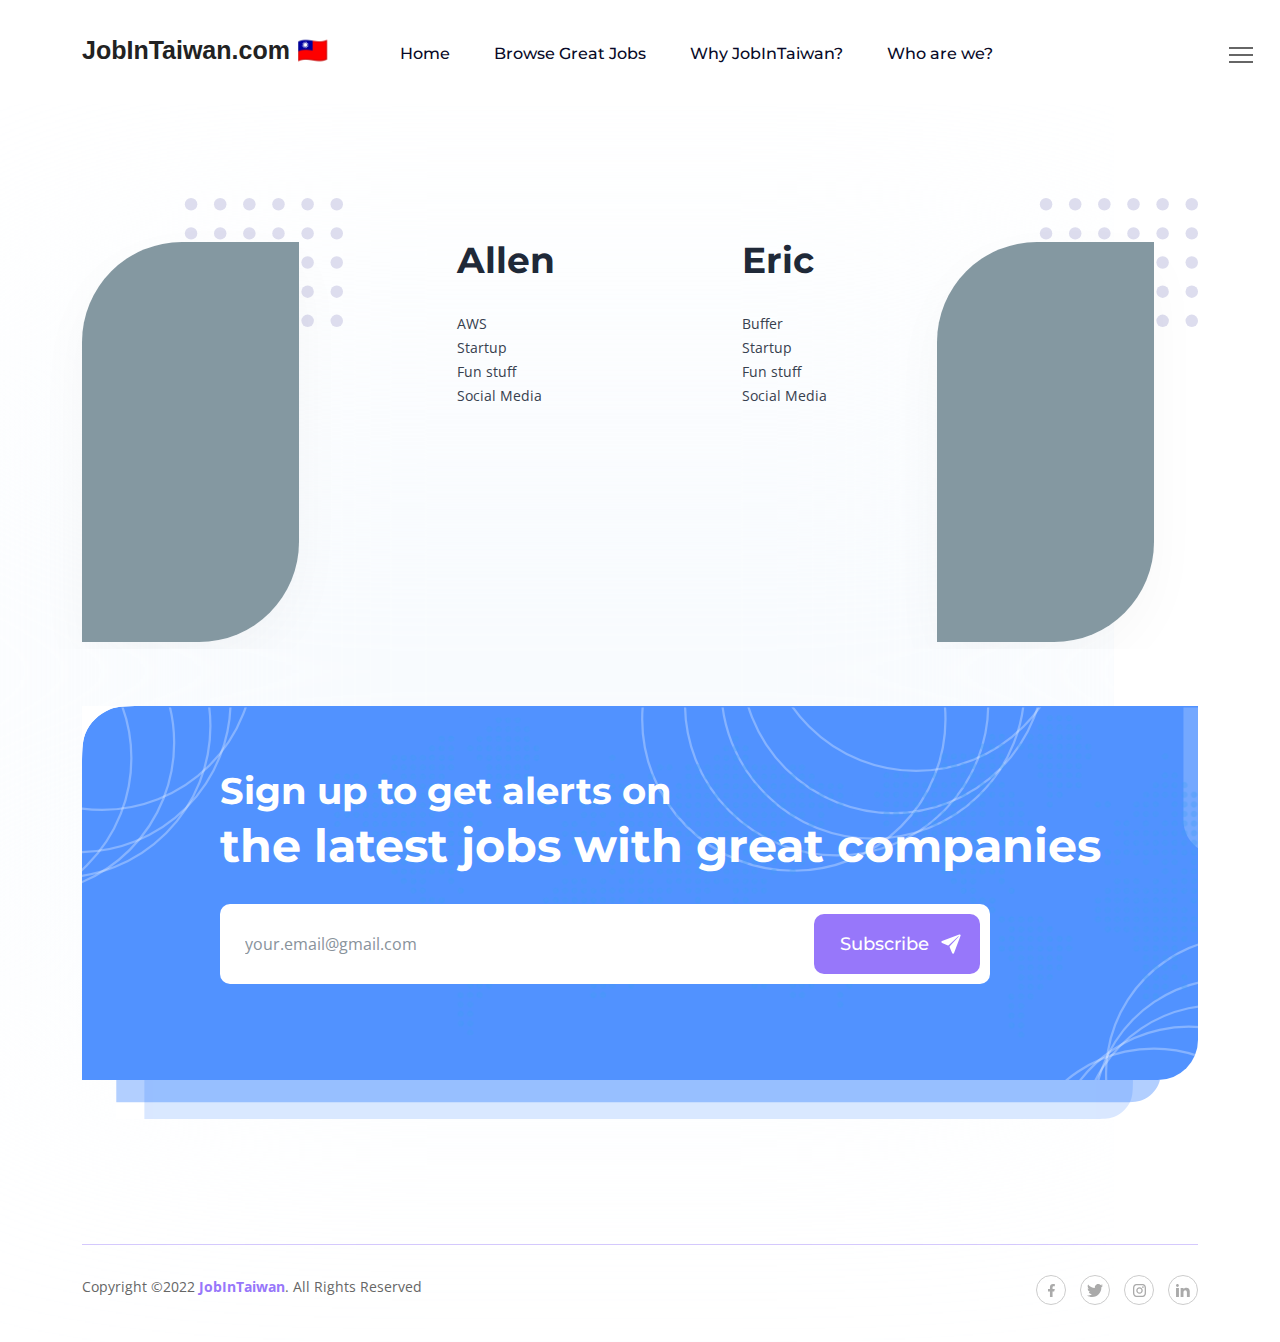
==== about.html @ 1a822334 "first draft" ====
<!DOCTYPE html>
<html class="no-js" lang="en">
<head>
    <meta charset="utf-8" />
    <title>JobInTaiwan - Find Great Jobs in Taiwan</title>
    <meta http-equiv="x-ua-compatible" content="ie=edge" />
    <meta name="description" content="" />
    <meta name="viewport" content="width=device-width, initial-scale=1" />
    <meta property="og:title" content="" />
    <meta property="og:type" content="" />
    <meta property="og:url" content="" />
    <meta property="og:image" content="" />
    <!-- Favicon -->
    <link rel="shortcut icon" type="image/x-icon" href="assets/imgs/theme/favicon.svg" />
    <!-- Template CSS -->
    <link rel="stylesheet" href="assets/css/plugins/animate.min.css" />
    <link rel="stylesheet" href="assets/css/main.css?v=1.0" />
</head>

<body>
    <!-- Preloader Start -->
    <div id="preloader-active">
        <div class="preloader d-flex align-items-center justify-content-center">
            <div class="preloader-inner position-relative">
                <div class="text-center">
                    <img src="assets/imgs/theme/loading.gif" alt="jobhub" />
                </div>
            </div>
        </div>
    </div>
    <header class="header sticky-bar">
        <div class="container">
            <div class="main-header">
                <div class="header-left">
                    <div class="header-logo">
                        <a class="logo-text" href="index.html">JobInTaiwan.com 🇹🇼</a>
                    </div>
                    <div class="header-nav">
                        <nav class="nav-main-menu d-none d-xl-block">
                            <ul class="main-menu">
                                <li class="">
                                    <a class="active" href="index.html">Home</a>
                                </li>
                                <li class="">
                                    <a href="index.html#good-jobs">Browse Great Jobs</a>
                                </li>
                                <li class="">
                                    <a href="why.html">Why JobInTaiwan?</a>
                                </li>
                                <li class="">
                                    <a href="about.html">Who are we?</a>
                                </li>
                            </ul>
                        </nav>
                        <div class="burger-icon burger-icon-white">
                            <span class="burger-icon-top"></span>
                            <span class="burger-icon-mid"></span>
                            <span class="burger-icon-bottom"></span>
                        </div>
                    </div>
                </div>
                <div class="header-right">
                    <div class="block-signin">
                        <a href="#" class="btn btn-default btn-shadow ml-40 hover-up">Post a Job</a>
                    </div>
                </div>
            </div>
        </div>
    </header>
    <div class="mobile-header-active mobile-header-wrapper-style perfect-scrollbar">
        <div class="mobile-header-wrapper-inner">
            <div class="mobile-header-top">
                <div class="user-account">
                    <img src="assets/imgs/avatar/ava_1.png" alt="jobhub" />
                    <div class="content">
                    </div>
                </div>
            </div>
            <div class="mobile-header-content-area">
                <div class="perfect-scroll">
                    <div class="mobile-menu-wrap mobile-header-border">
                        <!-- mobile menu start -->
                        <nav>
                            <ul class="mobile-menu font-heading">
                                <li class="has-children">
                                    <a class="active" href="index.html">Home</a>
                                </li>
                                <li class="">
                                    <a href="index.html#good-jobs">Browse Jobs</a>
                                </li>
                                <li class="">
                                    <a href="about.html">Who are we?</a>
                                </li>
                                <li class="">
                                    <a href="why.html">Why JobInTaiwan?</a>
                                </li>
                            </ul>
                        </nav>
                        <!-- mobile menu end -->
                    </div>
                </div>
            </div>
        </div>
    </div>
    <!--End header-->


    <!-- Content -->
    <main class="main">
        
        <!-- Everything goes here -->

        <section class="section-box mt-90">
            <div class="container">
                <div class="row">
                    <div class="col-lg-3">
                        <div class="box-image-findjob box-image-about ml-0">
                            <figure><img alt="jobhub" src="assets/imgs/page/about/banner-price.png"></figure>
                        </div>
                    </div>
                    <div class="col-lg-3">
                        <div class="box-info-job box-info-about pl-90">
                            <h5 class="heading-36 mb-30 mt-10">Allen</h5>
                            <p class="text-md">
                                <ul>
                                    <li>AWS</li>
                                    <li>Startup</li>
                                    <li>Fun stuff</li>
                                    <li>Social Media</li>
                                </ul>
                            </p>

                        </div>
                    </div>


                    <div class="col-lg-3">
                        <div class="box-info-job box-info-about pl-90">
                            <h5 class="heading-36 mb-30 mt-10">Eric</h5>
                            <p class="text-md">
                                <ul>
                                    <li>Buffer</li>
                                    <li>Startup</li>
                                    <li>Fun stuff</li>
                                    <li>Social Media</li>
                                </ul>
                            </p>

                        </div>
                    </div>

                    <div class="col-lg-3">
                        <div class="box-image-findjob box-image-about ml-0">
                            <figure><img alt="jobhub" src="assets/imgs/page/about/banner-price.png"></figure>
                        </div>
                    </div>




                </div>
            </div>
        </section>

        
        <!-- End Everything goes here -->

        <section class="section-box mt-50 mb-60">
            <div class="container">
                <div class="box-newsletter">
                    <h5 class="text-md-newsletter">Sign up to get alerts on</h5>
                    <h6 class="text-lg-newsletter">the latest jobs with great companies</h6>
                    <div class="box-form-newsletter mt-30">
                        <form class="form-newsletter">
                            <input type="text" class="input-newsletter" value="" placeholder="your.email@gmail.com" />
                            <button class="btn btn-default font-heading icon-send-letter">Subscribe</button>
                        </form>
                    </div>
                </div>
                <div class="box-newsletter-bottom">
                    <div class="newsletter-bottom"></div>
                </div>
            </div>
        </section>

    </main>
    <!-- End Content -->
    <!-- Footer -->
    <footer class="footer mt-50">
        <div class="container">
            <div class="footer-bottom mt-50">
                <div class="row">
                    <div class="col-md-6">
                        Copyright ©2022 <a href="#"><strong>JobInTaiwan</strong></a>. All Rights Reserved
                    </div>
                    <div class="col-md-6 text-md-end text-start">
                        <div class="footer-social">
                            <a href="#" class="icon-socials icon-facebook"></a>
                            <a href="#" class="icon-socials icon-twitter"></a>
                            <a href="#" class="icon-socials icon-instagram"></a>
                            <a href="#" class="icon-socials icon-linkedin"></a>
                        </div>
                    </div>
                </div>
            </div>
        </div>
    </footer>
    <!-- End Footer -->
    <!-- Vendor JS-->
    <script src="assets/js/vendor/modernizr-3.6.0.min.js"></script>
    <script src="assets/js/vendor/jquery-3.6.0.min.js"></script>
    <script src="assets/js/vendor/jquery-migrate-3.3.0.min.js"></script>
    <script src="assets/js/vendor/bootstrap.bundle.min.js"></script>
    <script src="assets/js/plugins/waypoints.js"></script>
    <script src="assets/js/plugins/wow.js"></script>
    <script src="assets/js/plugins/magnific-popup.js"></script>
    <script src="assets/js/plugins/perfect-scrollbar.min.js"></script>
    <script src="assets/js/plugins/select2.min.js"></script>
    <script src="assets/js/plugins/isotope.js"></script>
    <script src="assets/js/plugins/scrollup.js"></script>
    <script src="assets/js/plugins/swiper-bundle.min.js"></script>
    <!-- Template  JS -->
    <script src="assets/js/main.js?v=1.0"></script>
</body>

</html>
---- assets/css/main.css ----
/***
==============================
TABLE CONTENT
 Import Google Fonts
 Include Third Party CSS Library
 GENERAL
 HEADER
 Offcanvas Sidebar
 Search form
 Main header
 Mega menu
 Header layouts
 Page layouts
 Pagination
 Breadcrumb
 CATEGORY PAGES
 SINGLE POST
 Author box
 comment
 Post share social
 WP STYPE
 Custom amine
***/
@import url("https://fonts.googleapis.com/css2?family=Montserrat:wght@400;500;600;700&family=Open+Sans:wght@400;600;700&display=swap");
/*import vendors*/
@import url(vendors/normalize.css);
@import url(vendors/bootstrap.min.css);
@import url(vendors/uicons-regular-rounded.css);
/*import plugins*/
@import url(plugins/swiper-bundle.min.css);
@import url(plugins/magnific-popup.css);
@import url(plugins/select2.min.css);
@import url(plugins/perfect-scrollbar.css);
/*RESET*/
html,
body,
div,
span,
applet,
object,
iframe,
h1,
h2,
h3,
h4,
h5,
h6,
p,
blockquote,
pre,
a,
abbr,
acronym,
address,
big,
cite,
code,
del,
dfn,
em,
img,
ins,
kbd,
q,
s,
samp,
small,
strike,
strong,
sub,
sup,
tt,
var,
b,
u,
i,
center,
dl,
dt,
dd,
ol,
ul,
li,
fieldset,
form,
label,
legend,
table,
caption,
tbody,
tfoot,
thead,
tr,
th,
td,
article,
aside,
canvas,
details,
embed,
figure,
figcaption,
footer,
header,
hgroup,
menu,
nav,
output,
ruby,
section,
summary,
time,
mark,
audio,
video {
  margin: 0;
  padding: 0;
  border: 0;
  font-size: 100%;
  font: inherit;
  vertical-align: baseline;
}

main {
  display: block;
  clear: both;
}

main.main {
  padding-top: 108px;
}

thead {
  font-weight: 600;
}

article,
aside,
details,
figcaption,
figure,
footer,
header,
hgroup,
menu,
nav,
section {
  display: block;
}

body {
  line-height: 1;
}

ol,
ul {
  list-style: none;
}

blockquote,
q {
  quotes: none;
}

blockquote:before,
blockquote:after,
q:before,
q:after {
  content: "";
  content: none;
}

table {
  border-collapse: collapse;
  border-spacing: 0;
}

img {
  max-width: 100%;
}

input,
select,
button,
textarea {
  font-family: "Open Sans", sans-serif;
  font-size: 14px;
}

*:focus,
select:focus,
.custom-select:focus,
button:focus,
textarea:focus,
textarea.form-control:focus,
input.form-control:focus,
input[type="text"]:focus,
input[type="password"]:focus,
input[type="email"]:focus,
input[type="number"]:focus,
[type="text"].form-control:focus,
[type="password"].form-control:focus,
[type="email"].form-control:focus,
[type="tel"].form-control:focus,
[contenteditable].form-control:focus {
  outline: none !important;
  -webkit-box-shadow: none !important;
          box-shadow: none !important;
}

input:focus::-moz-placeholder {
  opacity: 0;
  -webkit-transition: 0.4s;
  transition: 0.4s;
}

a {
  color: #9777fa;
}

a:hover {
  color: #7856dd;
}

li.hr span {
  width: 100%;
  height: 1px;
  background-color: #e4e4e4;
  margin: 20px 0;
  display: block;
}

/*--- Common Classes---------------------*/
::-moz-selection {
  background: #9777fa;
  /* WebKit/Blink Browsers */
  color: #fff;
}
::selection {
  background: #9777fa;
  /* WebKit/Blink Browsers */
  color: #fff;
}

::-moz-selection {
  background: #9777fa;
  /* Gecko Browsers */
  color: #fff;
}

::-webkit-input-placeholder {
  color: #88929b;
  opacity: 1;
}

:-ms-input-placeholder {
  color: #88929b;
  opacity: 1;
}

::-ms-input-placeholder {
  color: #88929b;
  opacity: 1;
}

::placeholder {
  color: #88929b;
  opacity: 1;
}

:-ms-input-placeholder,
::-webkit-input-placeholder {
  color: #88929b;
  opacity: 1;
}

.fix {
  overflow: hidden;
}

.hidden {
  display: none;
}

.clear {
  clear: both;
}

.section {
  float: left;
  width: 100%;
}

.f-right {
  float: right;
}

.capitalize {
  text-transform: capitalize;
}

.uppercase {
  text-transform: uppercase;
}

.bg-img {
  background-position: center center;
  background-size: cover;
}

.position-relative {
  position: relative;
}

.height-100vh {
  height: 100vh !important;
}

*:focus,
select:focus,
.custom-select:focus,
button:focus,
textarea:focus,
textarea.form-control:focus,
input.form-control:focus,
input[type="text"]:focus,
input[type="password"]:focus,
input[type="email"]:focus,
input[type="number"]:focus,
[type="text"].form-control:focus,
[type="password"].form-control:focus,
[type="email"].form-control:focus,
[type="tel"].form-control:focus,
[contenteditable].form-control:focus {
  outline: none !important;
  -webkit-box-shadow: none;
          box-shadow: none;
}

.border-radius {
  border-radius: 4px;
}

.border-radius-5 {
  border-radius: 5px;
}

.border-radius-10 {
  border-radius: 10px;
}

.border-radius-15 {
  border-radius: 15px;
}

.border-radius-20 {
  border-radius: 20px;
}

.hover-up {
  -webkit-transition: all 0.25s cubic-bezier(0.02, 0.01, 0.47, 1);
  transition: all 0.25s cubic-bezier(0.02, 0.01, 0.47, 1);
}

.hover-up:hover {
  -webkit-transform: translateY(-3px);
          transform: translateY(-3px);
  -webkit-transition: all 0.25s cubic-bezier(0.02, 0.01, 0.47, 1);
  transition: all 0.25s cubic-bezier(0.02, 0.01, 0.47, 1);
}

body {
  background: url(../imgs/theme/background-blur.svg) no-repeat 0px 14%;
  background-size: contain;
}

.none-shadow {
  -webkit-box-shadow: none !important;
          box-shadow: none !important;
}

.form-control {
  border: 1px solid rgba(6, 18, 36, 0.1);
  border-radius: 10px;
  background-color: #ffffff;
  padding: 11px 15px 13px 15px;
  width: 100%;
  color: #88929b;
}

.form-control::-webkit-input-placeholder {
  color: #88929b;
}

.form-control:-ms-input-placeholder {
  color: #88929b;
}

.form-control::-ms-input-placeholder {
  color: #88929b;
}

.form-control::placeholder {
  color: #88929b;
}

.form-group {
  position: relative;
}

.form-group i {
  position: absolute;
  top: 50%;
  -webkit-transform: translateY(-50%);
          transform: translateY(-50%);
  left: 15px;
  font-size: 18px;
  color: #88929b;
}

.form-icons {
  padding-left: 41px;
}

.text-white {
  color: #ffffff;
}

@media (min-width: 1400px) {
  .container {
    max-width: 1344px;
  }
}

strong {
  font-weight: bold;
}

.color-muted {
  color: #88929b !important;
}

.divider {
  border-top: 1px solid rgba(6, 18, 36, 0.1);
  margin: 20px 0px;
}

a {
  text-decoration: none;
}

*:hover {
  -webkit-transition-duration: 0.2s;
          transition-duration: 0.2s;
}

.section-box {
  display: inline-block;
  width: 100%;
  overflow: hidden;
}

.text-shadow {
  text-shadow: 0px 4px 4px rgba(0, 0, 0, 0.25);
}

.img-responsive {
  max-width: 100%;
}

.select2-container--default .select2-selection--single .select2-selection__rendered {
  color: #88929b;
  line-height: 28px;
  font-family: "Open Sans", sans-serif;
  font-size: 14px;
}

.select2-search.select2-search--dropdown {
  padding: 0;
  margin-bottom: 10px;
}

.select2-container--default .select2-search--dropdown .select2-search__field {
  border: thin solid #ececec;
  border-radius: 8px;
  height: 40px;
  padding-left: 15px;
}

.select2-dropdown {
  border-color: #ffffff;
  -webkit-box-shadow: 0px 9px 26px 0px rgba(31, 31, 51, 0.06);
          box-shadow: 0px 9px 26px 0px rgba(31, 31, 51, 0.06);
}

.select2-container--open .select2-dropdown--below {
  border: thin solid #ececec;
  padding: 15px;
  margin-top: 10px;
  border-radius: 10px;
}

.select-style .select2-selection--single .select2-selection__rendered {
  color: #88929b;
}

.select-style .select2 {
  border: 1px solid rgba(6, 18, 36, 0.1);
  border-radius: 10px;
  padding: 10px 20px 10px 20px;
  display: inline-block;
  width: 100% !important;
}

.select-style .select2 .select2-selection__arrow {
  background: url(../imgs/theme/icons/arrow-down.svg) no-repeat right 10px center;
  top: 11px;
  width: 26px;
  opacity: 0.5;
}

.select-style .select2 .select2-selection__arrow b {
  display: none !important;
}

.select-style-icon .select2 {
  padding-left: 33px;
}

.dropdown {
  position: relative;
}

.dropdown .dropdown-menu.show {
  border: thin solid #ececec;
  -webkit-box-shadow: 0px 9px 26px 0px rgba(31, 31, 51, 0.06);
          box-shadow: 0px 9px 26px 0px rgba(31, 31, 51, 0.06);
  background-color: #ffffff;
  border-radius: 10px;
  padding: 0;
}

.dropdown .dropdown-menu.show .dropdown-item {
  padding: 10px 20px;
  color: #636477;
  font-size: 14px;
}

.dropdown .dropdown-menu.show .dropdown-item.active {
  color: #fff;
  text-decoration: none;
  background-color: #9777fa;
}

.dropdown .dropdown-menu.show .dropdown-item:active {
  color: #fff;
  text-decoration: none;
  background-color: #9777fa;
}

.dropdown.dropdown-sort .dropdown-menu.show {
  border-radius: 10px;
  margin-top: 20px;
}

a,
button,
img,
input,
span,
h4 {
  -webkit-transition: all .3s ease 0s;
  transition: all .3s ease 0s;
}

@-webkit-keyframes slideleft {
  10% {
    opacity: 0;
    -webkit-transform: scale(0);
            transform: scale(0);
    right: 0;
  }
  50% {
    opacity: 1;
    -webkit-transform: scale(1);
            transform: scale(1);
  }
  90% {
    opacity: 0;
    -webkit-transform: scale(0);
            transform: scale(0);
    right: 100%;
  }
}

@keyframes slideleft {
  10% {
    opacity: 0;
    -webkit-transform: scale(0);
            transform: scale(0);
    right: 0;
  }
  50% {
    opacity: 1;
    -webkit-transform: scale(1);
            transform: scale(1);
  }
  90% {
    opacity: 0;
    -webkit-transform: scale(0);
            transform: scale(0);
    right: 100%;
  }
}

[data-loader='spinner'] {
  width: 35px;
  height: 35px;
  display: inline-block;
  -webkit-animation: spinner 1.2s infinite ease-in-out;
  animation: spinner 1.2s infinite ease-in-out;
  background: url(../imgs/favicon.svg);
  -webkit-box-shadow: 0 0 10px #fff;
          box-shadow: 0 0 10px #fff;
}

@-webkit-keyframes spinner {
  0% {
    -webkit-transform: perspective(120px) rotateX(0) rotateY(0);
    transform: perspective(120px) rotateX(0) rotateY(0);
  }
  50% {
    -webkit-transform: perspective(120px) rotateX(-180deg) rotateY(0);
    transform: perspective(120px) rotateX(-180deg) rotateY(0);
  }
  100% {
    -webkit-transform: perspective(120px) rotateX(-180deg) rotateY(-180deg);
    transform: perspective(120px) rotateX(-180deg) rotateY(-180deg);
  }
}

@keyframes spinner {
  0% {
    -webkit-transform: perspective(120px) rotateX(0) rotateY(0);
    transform: perspective(120px) rotateX(0) rotateY(0);
  }
  50% {
    -webkit-transform: perspective(120px) rotateX(-180deg) rotateY(0);
    transform: perspective(120px) rotateX(-180deg) rotateY(0);
  }
  100% {
    -webkit-transform: perspective(120px) rotateX(-180deg) rotateY(-180deg);
    transform: perspective(120px) rotateX(-180deg) rotateY(-180deg);
  }
}

@-webkit-keyframes shadow-pulse {
  0% {
    -webkit-box-shadow: 0 0 0 0px rgba(151, 119, 250, 0.8);
            box-shadow: 0 0 0 0px rgba(151, 119, 250, 0.8);
  }
  100% {
    -webkit-box-shadow: 0 0 0 5px rgba(0, 0, 0, 0);
            box-shadow: 0 0 0 5px rgba(0, 0, 0, 0);
  }
}

@keyframes shadow-pulse {
  0% {
    -webkit-box-shadow: 0 0 0 0px rgba(151, 119, 250, 0.8);
            box-shadow: 0 0 0 0px rgba(151, 119, 250, 0.8);
  }
  100% {
    -webkit-box-shadow: 0 0 0 5px rgba(0, 0, 0, 0);
            box-shadow: 0 0 0 5px rgba(0, 0, 0, 0);
  }
}

@-webkit-keyframes shadow-pulse-big {
  0% {
    -webkit-box-shadow: 0 0 0 0px rgba(239, 63, 72, 0.1);
            box-shadow: 0 0 0 0px rgba(239, 63, 72, 0.1);
  }
  100% {
    -webkit-box-shadow: 0 0 0 20px rgba(0, 0, 0, 0);
            box-shadow: 0 0 0 20px rgba(0, 0, 0, 0);
  }
}

@keyframes shadow-pulse-big {
  0% {
    -webkit-box-shadow: 0 0 0 0px rgba(239, 63, 72, 0.1);
            box-shadow: 0 0 0 0px rgba(239, 63, 72, 0.1);
  }
  100% {
    -webkit-box-shadow: 0 0 0 20px rgba(0, 0, 0, 0);
            box-shadow: 0 0 0 20px rgba(0, 0, 0, 0);
  }
}

@-webkit-keyframes jump {
  0% {
    -webkit-transform: translate3d(0, 20%, 0);
            transform: translate3d(0, 20%, 0);
  }
  100% {
    -webkit-transform: translate3d(0, 0, 0);
            transform: translate3d(0, 0, 0);
  }
}

@keyframes jump {
  0% {
    -webkit-transform: translate3d(0, 20%, 0);
            transform: translate3d(0, 20%, 0);
  }
  100% {
    -webkit-transform: translate3d(0, 0, 0);
            transform: translate3d(0, 0, 0);
  }
}

.jump {
  -webkit-transform-origin: 0;
          transform-origin: 0;
  -webkit-animation: jump .5s linear alternate infinite;
          animation: jump .5s linear alternate infinite;
}

/*TYPOGRAPHY*/
body {
  color: #37404e;
  font-family: "Open Sans", sans-serif;
  font-size: 14px;
  line-height: 24px;
  font-style: normal;
  font-weight: 400;
}

h1,
h2,
h3,
h4,
h5,
h6,
.font-heading,
.display-1,
.display-2,
.heading-lg,
.heading-sm-1 {
  font-family: "Montserrat", sans-serif;
  color: #1f2938;
  font-weight: 700;
  line-height: 1.2;
}

h1 {
  font-size: 69px;
  line-height: 1.2;
}

h2 {
  font-size: 55px;
  line-height: 67px;
}

h3 {
  font-size: 44px;
  line-height: 54px;
}

h4 {
  font-size: 28px;
  line-height: 34px;
}

h5 {
  font-size: 22px;
  line-height: 28px;
  font-weight: 500;
}

h6 {
  font-size: 16px;
  line-height: 22px;
  font-weight: 500;
}

.heading-lg {
  font-size: 52px;
  line-height: 63px;
  font-weight: bold;
}

.heading-md {
  font-size: 20px;
  line-height: 24px;
  color: #111112;
  font-weight: 500;
  font-family: "Montserrat", sans-serif;
}

.heading-sm {
  font-size: 14px;
  line-height: 20px;
  font-weight: 500;
}

.text-sm {
  font-size: 12px;
  line-height: 16px;
  font-family: "Open Sans", sans-serif;
}

.text-md {
  font-size: 16px;
  line-height: 20px;
  font-family: "Open Sans", sans-serif;
}

.small-heading {
  font-size: 16px;
  line-height: 20px;
  font-weight: bold;
  font-family: "Montserrat", sans-serif;
}

.medium-heading {
  font-size: 18px;
  color: #1f2938;
  line-height: 22px;
  font-weight: 600;
  font-family: "Montserrat", sans-serif;
}

.display-block {
  display: block;
}

.font-bold {
  font-weight: bold;
}

.font-semibold {
  font-weight: 600;
}

.text-brand {
  color: #9777fa;
}

.font-3xs {
  font-size: 10px;
}

.font-xxs {
  font-size: 12px;
}

.font-xs {
  font-size: 13px;
}

.font-sm {
  font-size: 14px;
}

.font-md {
  font-size: 16px;
}

.font-md-2 {
  font-size: 15px;
}

.font-lg {
  font-size: 18px;
}

.font-xl {
  font-size: 20px;
}

.font-2xl {
  font-size: 22px;
}

.font-3xl {
  font-size: 58px;
}

.text-grey-6 {
  color: #d2d2d2 !important;
}

.text-muted {
  color: #88929b !important;
}

.btn {
  font-family: "Open Sans", sans-serif;
  border-radius: 10px;
  padding: 14px 25px;
  font-size: 18px;
  line-height: 1;
  -webkit-transition: 0.2s;
  transition: 0.2s;
}

.btn.btn-default {
  color: #ffffff;
  background-color: #9777fa;
}

.btn.btn-default:hover {
  background-color: #6d4bd3;
  -webkit-transform: translateY(-2px);
          transform: translateY(-2px);
  -webkit-transition: 0.2s;
  transition: 0.2s;
}

.btn-grey-small {
  background-color: rgba(151, 119, 250, 0.12);
  font-size: 14px;
  padding: 7px 10px;
  border-radius: 6px;
  color: #37404e;
}

.disc-btn:before {
  content: "";
  height: 5px;
  width: 5px;
  background-color: #9777fa;
  border-radius: 50%;
  display: inline-block;
  margin: 0px 5px 2px 0px;
}

.btn-light-blue {
  background-color: #c5e3ff;
  border-radius: 6px;
  padding: 7px 12px;
  color: #37404e;
  font-size: 14px;
}

.btn-pink {
  background-color: #ffcfc5;
  border-radius: 6px;
  padding: 7px 15px;
  color: #37404e;
  font-size: 14px;
}

.btn-border {
  border: 1px solid rgba(6, 18, 36, 0.1);
  padding: 15px 23px 15px 23px;
  border-radius: 10px;
  background: #ffffff;
  color: #111112;
  font-size: 16px;
  -webkit-transition-duration: 0.2s;
          transition-duration: 0.2s;
}

.btn-border:hover {
  color: #ffffff;
  background-color: #9777fa;
  -webkit-transition-duration: 0.2s;
          transition-duration: 0.2s;
  -webkit-transform: translateY(-3px);
          transform: translateY(-3px);
}

.btn-dots {
  border: 0px;
  background-image: url(../imgs/theme/icons/dots.svg);
  background-position: center right;
  background-repeat: no-repeat;
}

.btn-sm {
  padding: 12px 20px;
  vertical-align: middle;
}

.btn-sm img {
  float: left;
  margin: 0px 10px 0px 0px;
}

.btn-brand-hover {
  padding: 14px 25px 14px 25px;
}

.btn-brand-hover:hover {
  background-color: #9777fa;
  color: #ffffff;
}

.box-button-shadow {
  position: relative;
  display: inline-block;
}

.box-button-shadow::before {
  background: #9777fa;
  -webkit-filter: blur(20px);
          filter: blur(20px);
  border-radius: 10px;
  content: "";
  position: absolute;
  width: 144px;
  height: 39px;
  z-index: 1;
  left: 0px;
  right: 0px;
  top: 10px;
  margin: auto;
}

.box-button-shadow a {
  position: relative;
  z-index: 12;
}

.btn-link {
  font-family: "Open Sans", sans-serif;
  font-style: normal;
  font-weight: normal;
  font-size: 18px;
  line-height: 18px;
  color: #1f2938;
  text-decoration: none;
}

.btn-link:hover {
  color: #9777fa;
}

.icon-chevron-right {
  background-image: url(../imgs/theme/icons/chevron-right.svg);
  background-repeat: no-repeat;
  background-position: right 19px center;
  padding-right: 42px;
}

.icon-chevron-right:hover {
  background-image: url(../imgs/theme/icons/chevron-right-light.svg);
  color: #fff !important;
}

.btn-md {
  padding: 11px 25px;
}

.btn-white-sm {
  background-color: #ffffff;
  padding: 8px 37px 9px 17px;
  border-color: #ffffff;
  font-size: 12px;
  background-position: right 13px center;
}

.btn-small {
  border-radius: 6px;
  padding: 7px 15px;
  color: #37404e;
  font-size: 14px;
}

.btn-tags-sm {
  padding: 10px 18px;
  background: rgba(81, 146, 255, 0.12);
  border-radius: 50px;
  font-size: 14px;
  line-height: 12px;
  -webkit-transition-duration: 0.2s;
          transition-duration: 0.2s;
  color: #727272;
}

.btn-tags-sm:hover {
  -webkit-transform: translateY(-2px);
          transform: translateY(-2px);
  -webkit-transition-duration: 0.2s;
          transition-duration: 0.2s;
}

/*button switch*/
.switch {
  position: relative;
  display: inline-block;
  width: 65px;
  height: 30px;
  vertical-align: middle;
}

.switch input {
  opacity: 0;
  width: 0;
  height: 0;
}

.slider {
  position: absolute;
  cursor: pointer;
  top: 0;
  left: 0;
  right: 0;
  bottom: 0;
  background-color: rgba(186, 186, 186, 0.3);
  -webkit-transition: 0.4s;
  transition: 0.4s;
}

.slider:before {
  position: absolute;
  content: "";
  height: 21px;
  width: 21px;
  left: 5px;
  bottom: 5px;
  background-color: #9777fa;
  -webkit-transition: 0.4s;
  transition: 0.4s;
}

input:checked + .slider {
  background-color: rgba(81, 146, 255, 0.3);
}

input:focus + .slider {
  -webkit-box-shadow: 0 0 1px #9777fa;
          box-shadow: 0 0 1px #9777fa;
}

input:checked + .slider:before {
  -webkit-transform: translateX(34px);
  transform: translateX(34px);
}

/* Rounded sliders */
.slider.round {
  border-radius: 34px;
}

.slider.round:before {
  border-radius: 50%;
}

/*End button Switch On Off*/
span.btn {
  cursor: unset;
}

.cb-container {
  display: block;
  position: relative;
  padding-left: 35px;
  margin-bottom: 12px;
  cursor: pointer;
  line-height: 21px;
  -webkit-user-select: none;
  -moz-user-select: none;
  -ms-user-select: none;
  user-select: none;
}

.cb-container input {
  position: absolute;
  opacity: 0;
  cursor: pointer;
  height: 0;
  width: 0;
}

.checkmark {
  position: absolute;
  top: 0;
  left: 0;
  height: 23px;
  width: 23px;
  background-color: #ffffff;
  border: 2px solid #d1d1d1;
  border-radius: 4px;
}

.cb-container input:checked ~ .checkmark {
  border: 2px solid #9777fa;
}

.checkmark:after {
  content: "";
  position: absolute;
  display: none;
}

.cb-container input:checked ~ .checkmark:after {
  display: block;
}

.cb-container .checkmark:after {
  left: -1px;
  top: -1px;
  width: 21px;
  height: 21px;
  background: #9777fa url(../imgs/theme/icons/tick.svg) no-repeat center;
}

/*COMPONENTS -> FORM*/
input:-moz-placeholder,
textarea:-moz-placeholder {
  opacity: 1;
}

input::-webkit-input-placeholder,
textarea::-webkit-input-placeholder {
  opacity: 1;
}

input::-moz-placeholder,
textarea::-moz-placeholder {
  opacity: 1;
}

input:-ms-input-placeholder,
textarea:-ms-input-placeholder {
  opacity: 1;
}

input {
  border: 1px solid #ececec;
  border-radius: 10px;
  height: 50px;
  -webkit-box-shadow: none;
          box-shadow: none;
  padding-left: 20px;
  font-size: 16px;
  width: 100%;
}

input:focus {
  background: transparent;
  border: 1px solid rgba(151, 119, 250, 0.5);
}

select {
  width: 100%;
  background: transparent;
  border: 0px solid #ececec;
  -webkit-box-shadow: none;
  box-shadow: none;
  font-size: 16px;
  color: #37404e;
}

option {
  background: #fff;
  border: 0px solid #626262;
  padding-left: 10px;
  font-size: 16px;
}

textarea {
  border: 1px solid #ececec;
  border-radius: 10px;
  height: 50px;
  -webkit-box-shadow: none;
          box-shadow: none;
  padding: 10px 10px 10px 20px;
  font-size: 16px;
  width: 100%;
  min-height: 250px;
}

textarea:focus {
  background: transparent;
  border: 1px solid rgba(151, 119, 250, 0.5);
}

/*contact form*/
.contact-from-area .contact-form-style button {
  font-size: 18px;
  font-weight: 500;
  padding: 20px 40px;
  color: #ffffff;
  border: none;
  background-color: #9777fa;
  border-radius: 10px;
  font-family: "Montserrat", sans-serif;
}

.contact-from-area .contact-form-style button:hover {
  background-color: #7856dd !important;
}

.form-group {
  margin-bottom: 1rem;
}

.form-group input {
  background: #fff;
  border: 1px solid #ececec;
  height: 64px;
  -webkit-box-shadow: none;
  box-shadow: none;
  padding-left: 20px;
  font-size: 16px;
  width: 100%;
}

.form-group input:focus {
  background: transparent;
  border-color: rgba(151, 119, 250, 0.5);
}

.form-group input.form-icons {
  padding-left: 42px;
}

label {
  margin-bottom: 5px;
}

.box-swiper {
  position: relative;
}

.box-swiper .swiper-container {
  position: relative;
}

.box-swiper .swiper-container .item-logo {
  border: 1px solid rgba(6, 18, 36, 0.1);
  padding: 39px 0px 36px 0px;
  display: inline-block;
  width: 100%;
  text-align: center;
  border-radius: 12px;
  -webkit-box-shadow: 0px 20px 60px -6px rgba(0, 0, 0, 0.04);
          box-shadow: 0px 20px 60px -6px rgba(0, 0, 0, 0.04);
}

.box-swiper .swiper-container .item-logo img {
  max-width: 100%;
}

.box-swiper .swiper-container .item-logo:hover {
  border: 1px solid rgba(151, 119, 250, 0.5);
  -webkit-box-shadow: 20px 20px 54px rgba(0, 0, 0, 0.05);
          box-shadow: 20px 20px 54px rgba(0, 0, 0, 0.05);
}

.box-swiper .swiper-button-next:after,
.box-swiper .swiper-button-prev:after {
  content: "";
}

.box-swiper .swiper-button-next {
  background: url(../imgs/slider/swiper/next.svg) no-repeat 0px 0px;
}

.box-swiper .swiper-button-next:hover {
  background: url(../imgs/slider/swiper/next-active.svg) no-repeat 0px 0px;
}

.box-swiper .swiper-button-prev {
  background: url(../imgs/slider/swiper/prev.svg) no-repeat 0px 0px;
}

.box-swiper .swiper-button-prev:hover {
  background: url(../imgs/slider/swiper/prev-active.svg) no-repeat 0px 0px;
}

.box-swiper .swiper-button-next,
.box-swiper .swiper-button-prev {
  width: 40px;
  margin-top: -55px;
}

.box-swiper .swiper-button-next {
  left: auto;
  right: -65px;
}

.box-swiper .swiper-button-prev {
  left: -65px;
}

.box-swiper .swiper-button-next.swiper-button-disabled,
.box-swiper .swiper-button-prev.swiper-button-disabled {
  opacity: 1;
}

.swiper-pagination {
  text-align: center;
  width: 100%;
}

.swiper-pagination-bullet {
  margin: 10px;
}

/*Style of the location of the div that wraps the custom pager*/
.swiper-pagination-custom {
  bottom: -5px;
}

.swiper-pagination-customs {
  background: url(../imgs/slider/swiper/dot.svg) no-repeat 0px 0px;
  display: inline-block;
  background-repeat: no-repeat;
  background-size: contain;
  width: 10px;
  height: 10px;
  margin-left: 4px;
  margin-right: 4px;
}

/*Customize the style representation when pager is activated*/
.swiper-pagination-customs-active,
.swiper-pagination-customs:hover {
  background: url(../imgs/slider/swiper/dot-active.svg) no-repeat 0px 0px;
  width: 12px;
  height: 12px;
  margin-bottom: -1px;
  margin-left: 3px;
  margin-right: 3px;
}

/* This line can be removed it was just for display on CodePen: */
.slider-labels {
  margin-top: 10px;
}

/* Functional styling;
 * These styles are required for noUiSlider to function.
 * You don't need to change these rules to apply your design.
 */
.noUi-target, .noUi-target * {
  -webkit-touch-callout: none;
  -webkit-user-select: none;
  -ms-touch-action: none;
  touch-action: none;
  -ms-user-select: none;
  -moz-user-select: none;
  user-select: none;
  -webkit-box-sizing: border-box;
          box-sizing: border-box;
}

.noUi-target {
  position: relative;
  direction: ltr;
}

.noUi-base {
  width: 100%;
  height: 100%;
  position: relative;
  z-index: 1;
  /* Fix 401 */
}

.noUi-origin {
  position: absolute;
  right: 0;
  top: 0;
  left: 0;
  bottom: 0;
}

.noUi-handle {
  position: relative;
  z-index: 1;
}

.noUi-stacking .noUi-handle {
  /* This class is applied to the lower origin when
   its values is > 50%. */
  z-index: 10;
}

.noUi-state-tap .noUi-origin {
  -webkit-transition: left 0.3s,top .3s;
  transition: left 0.3s,top .3s;
}

.noUi-state-drag * {
  cursor: inherit !important;
}

/* Painting and performance;
 * Browsers can paint handles in their own layer.
 */
.noUi-base, .noUi-handle {
  -webkit-transform: translate3d(0, 0, 0);
  transform: translate3d(0, 0, 0);
}

/* Slider size and handle placement;
 */
.noUi-horizontal {
  height: 4px;
}

.noUi-horizontal .noUi-handle {
  width: 18px;
  height: 18px;
  border-radius: 50%;
  left: -7px;
  top: -7px;
  background-color: #345DBB;
}

/* Styling;
 */
.noUi-background {
  background: #D6D7D9;
}

.noUi-connect {
  background: #345DBB;
  -webkit-transition: background 450ms;
  transition: background 450ms;
}

.noUi-origin {
  border-radius: 2px;
}

.noUi-target {
  border-radius: 2px;
}

/* Handles and cursors;
 */
.noUi-draggable {
  cursor: w-resize;
}

.noUi-vertical .noUi-draggable {
  cursor: n-resize;
}

.noUi-handle {
  cursor: default;
  -webkit-box-sizing: content-box !important;
  box-sizing: content-box !important;
}

.noUi-handle:active {
  border: 8px solid #345DBB;
  border: 8px solid rgba(53, 93, 187, 0.38);
  background-clip: padding-box;
  left: -14px;
  top: -14px;
}

/* Disabled state;
 */
[disabled].noUi-connect, [disabled] .noUi-connect {
  background: #B8B8B8;
}

[disabled].noUi-origin, [disabled] .noUi-handle {
  cursor: not-allowed;
}

.ui-slider-handle {
  display: none;
}

.ui-widget.ui-widget-content {
  border: 0px solid #EBEBEB;
}

.noUi-target {
  border-radius: 12px;
}

.noUi-horizontal {
  height: 6px;
}

.noUi-background {
  background: #EBEBEB;
}

.noUi-origin {
  border-radius: 12px;
}

.noUi-connect {
  background: #9777fa;
  -webkit-transition: background 450ms;
  transition: background 450ms;
  height: 6px;
  margin-top: 0px;
}

.noUi-horizontal .noUi-handle {
  background-color: #ffffff;
  border: 1px solid #d1d1d1;
  -webkit-box-shadow: 0px 2px 4px 0px rgba(0, 0, 0, 0.15);
          box-shadow: 0px 2px 4px 0px rgba(0, 0, 0, 0.15);
  left: -8px;
  top: -8px;
}

.noUi-handle:active {
  border-width: 0px;
  left: -8px;
  top: -8px;
}

.card-grid {
  border: 0.88px solid rgba(6, 18, 36, 0.1);
  background: #ffffff;
  border-radius: 12px;
  padding: 45px;
  margin-bottom: 30px;
}

.card-grid:hover {
  -webkit-box-shadow: 0px 9px 26px 0px rgba(31, 31, 51, 0.06);
          box-shadow: 0px 9px 26px 0px rgba(31, 31, 51, 0.06);
  border-color: rgba(151, 119, 250, 0.5);
  -webkit-transition-duration: 0.2s;
          transition-duration: 0.2s;
}

.card-grid .card-heading {
  min-height: 56px;
}

.card-grid .card-img {
  height: 85px;
}

.card-grid .card-img img {
  max-height: 85px;
}

.card-grid .text-stroke-40 {
  color: rgba(0, 0, 0, 0.4);
}

.card-grid a {
  color: #1f2938;
}

.card-grid a:hover {
  color: #9777fa;
}

.card-shadow {
  -webkit-box-shadow: 0px 9px 26px 0px rgba(31, 31, 51, 0.06);
          box-shadow: 0px 9px 26px 0px rgba(31, 31, 51, 0.06);
}

.card-grid-2 {
  border-radius: 10px;
  border: 0.88px solid rgba(6, 18, 36, 0.1);
  overflow: hidden;
  margin-bottom: 30px;
  position: relative;
  background: #ffffff;
}

.card-grid-2 i {
  font-size: 20px;
  color: #88929b;
  margin-left: 5px;
}

.card-grid-2 i.fi-rr-marker {
  margin-left: 0;
}

.card-grid-2 .card-grid-2-link {
  position: absolute;
  top: 20px;
  right: 20px;
}

.card-grid-2:hover {
  -webkit-box-shadow: 0px 9px 26px 0px rgba(31, 31, 51, 0.06);
          box-shadow: 0px 9px 26px 0px rgba(31, 31, 51, 0.06);
  border-color: rgba(151, 119, 250, 0.5);
}

.card-grid-2 a {
  text-decoration: none;
  color: #1f2938;
}

.card-grid-2 a:hover {
  color: #9777fa;
}

.card-grid-2 .card-grid-2-image-rd {
  padding: 30px 20px 0px 20px;
  display: inline-block;
  width: 100%;
}

.card-grid-2 .card-grid-2-image-rd figure {
  position: relative;
  display: inline-block;
}

.card-grid-2 .card-grid-2-image-rd figure img {
  border-radius: 50%;
  height: 110px;
  width: 110px;
}

.card-grid-2 .card-grid-2-image-rd.online figure::before {
  height: 18px;
  width: 18px;
  border-radius: 50%;
  content: "";
  position: absolute;
  bottom: 13px;
  right: 9px;
  background: #00c070;
}

.card-grid-2 .card-grid-2-image {
  position: relative;
}

.card-grid-2 .card-grid-2-image figure {
  display: block;
}

.card-grid-2 .card-grid-2-image figure img {
  width: 100%;
}

.card-grid-2 .card-grid-2-image .btn-urgent {
  position: absolute;
  top: 20px;
  left: 21px;
  background-color: #ffcfc5;
  border-radius: 6px;
  padding: 5px 15px;
  color: #37404e;
  font-size: 14px;
  z-index: 1;
}

.card-grid-2 .card-block-info {
  display: inline-block;
  width: 100%;
  padding: 30px 30px 20px 30px;
}

.card-grid-2 .card-block-info .card-2-img-text {
  display: inline-block;
  vertical-align: middle;
  position: relative;
  padding: 4px 0px 4px 40px;
  font-size: 14px;
  max-width: 90%;
  min-height: 44px;
}

.card-grid-2 .card-block-info .card-2-img-text .card-grid-2-img-small {
  background: #e4e4e4;
  border-radius: 50%;
  padding: 5px;
  height: 32px;
  width: 32px;
  float: left;
  margin-right: 8px;
  position: absolute;
  top: 0px;
  left: 0px;
  text-align: center;
  line-height: 30px;
}

.card-grid-2 .card-block-info .card-2-img-text span {
  display: inline-block;
  color: #37404e;
  font-size: 14px;
}

.card-grid-2 .card-block-info .card-2-img-text img {
  max-width: 100%;
}

.card-grid-2 .card-block-info .card-time {
  font-size: 14px;
  display: inline-block;
  padding: 0px 15px 0px 25px;
  background: url(../imgs/theme/icons/time.svg) no-repeat 0px 3px;
}

.card-grid-2 .card-block-info .card-location {
  font-size: 14px;
  display: inline-block;
  padding: 0px 0px 0px 25px;
  background: url(../imgs/theme/icons/marker.svg) no-repeat 0px 3px;
}

.card-grid-2 .card-block-info .card-text-price {
  color: #5192ff;
  font-family: "Montserrat", sans-serif;
  font-weight: bold;
  font-size: 22px;
}

.card-grid-2 .card-block-info .card-text-price span {
  font-size: 14px;
  color: #878d96;
  font-weight: 400;
}

.card-grid-2 .card-block-info .card-2-bottom {
  position: relative;
}

.card-grid-2 .card-block-info .card-2-bottom .btn-grey-small {
  margin-right: 5px;
}

.card-grid-2 .card-block-info .card-2-bottom.card-2-bottom-candidate .btn-brand-hover {
  padding: 15px 33px;
  border: thin solid rgba(151, 119, 250, 0.5);
  font-size: 14px;
}

.card-grid-2 .card-block-info .card-2-bottom.card-2-bottom-candidate .btn-brand-hover:hover {
  color: #ffffff;
}

.card-grid-2 .card-block-info .card-grid-2-img-medium {
  padding-left: 55px;
  font-size: 14px;
  font-weight: 600;
  font-family: "Montserrat", sans-serif;
  color: #151515;
  line-height: 17px;
}

.card-grid-2 .card-block-info .card-grid-2-img-medium .card-grid-2-img-small {
  background-color: #5aa6ff;
  height: 44px;
  width: 44px;
  border-radius: 8px;
}

.card-grid-2 .card-block-info .card-profile {
  text-align: center;
}

.card-grid-2 .card-block-info .card-profile strong {
  font-size: 18px;
  color: #1f2938;
  line-height: 18px;
  font-weight: bold;
  font-family: "Montserrat", sans-serif;
  display: block;
  padding-bottom: 5px;
}

.card-grid-2 .card-block-info .card-profile strong:hover {
  color: #9777fa;
}

.card-grid-2 .card-block-info .card-profile > span {
  color: #88929b;
}

.card-grid-2 .card-block-info .card-profile .rate-reviews-small span {
  display: inline-block;
  vertical-align: middle;
}

.card-grid-2 .card-block-info .card-profile .rate-reviews-small span img {
  height: 13px;
  display: -webkit-box;
  display: -ms-flexbox;
  display: flex;
}

.card-grid-2 .card-grid-2-socials {
  display: inline-block;
  height: 25px;
  width: 25px;
}

.card-grid-2 .card-grid-2-socials.icon-fb-sym {
  background: url(../imgs/theme/icons/fb-sym.svg) no-repeat center;
}

.card-grid-2 .card-grid-2-socials.icon-fb-sym:hover {
  background: url(../imgs/theme/icons/fb-sym-hover.svg) no-repeat center;
}

.card-grid-2 .card-grid-2-socials.icon-tw-sym {
  background: url(../imgs/theme/icons/tw-sym.svg) no-repeat center;
}

.card-grid-2 .card-grid-2-socials.icon-tw-sym:hover {
  background: url(../imgs/theme/icons/tw-sym-hover.svg) no-repeat center;
}

.card-grid-2 .card-grid-2-socials.icon-inst-sym {
  background: url(../imgs/theme/icons/inst-sym.svg) no-repeat center;
}

.card-grid-2 .card-grid-2-socials.icon-inst-sym:hover {
  background: url(../imgs/theme/icons/inst-sym-hover.svg) no-repeat center;
}

.card-grid-2 .card-grid-2-socials.icon-linkedin-sym {
  background: url(../imgs/theme/icons/linkedin-sym.svg) no-repeat center;
}

.card-grid-2 .card-grid-2-socials.icon-linkedin-sym:hover {
  background: url(../imgs/theme/icons/linkedin-sym-hover.svg) no-repeat center;
}

.card-grid-2-list {
  margin-bottom: 35px;
  padding-bottom: 5px;
}

.card-grid-2-list.card-grid-2 .card-grid-2-link {
  top: 25px;
}

.card-grid-2-list .card-grid-2-image-rd {
  float: left;
  width: 153px;
}

.card-grid-2-list .card-block-info {
  padding-left: 0px !important;
  padding-right: 10px !important;
}

.card-grid-2-list .card-block-info-list {
  display: block;
  padding-left: 150px !important;
}

.card-grid-2-list .card-block-info-list .card-profile {
  text-align: left;
  padding-top: 25px;
}

.card-grid-3 {
  border-radius: 10px;
  border: 1px solid rgba(6, 18, 36, 0.1);
  overflow: hidden;
  margin-bottom: 0px;
  background: #ffffff;
}

.card-grid-3:hover {
  -webkit-box-shadow: 0px 9px 26px 0px rgba(31, 31, 51, 0.06);
          box-shadow: 0px 9px 26px 0px rgba(31, 31, 51, 0.06);
  border-color: rgba(151, 119, 250, 0.5);
}

.card-grid-3 a {
  text-decoration: none;
}

.card-grid-3 .card-grid-3-image {
  position: relative;
  padding: 20px 30px 0px 30px;
}

.card-grid-3 .card-grid-3-image figure {
  display: block;
}

.card-grid-3 .card-grid-3-image figure img {
  width: 100%;
  border-radius: 15px;
}

.card-grid-3 h5 a {
  color: #1f2938;
}

.card-grid-3 h5 a:hover {
  color: #9777fa;
}

.card-grid-3 .card-block-info {
  display: inline-block;
  width: 100%;
  padding: 20px 30px 20px 30px;
}

.card-grid-3 .card-block-info .card-block-rating span {
  display: inline-block;
  margin: 0px 2px;
}

.card-grid-3 .card-block-info .card-2-img-text {
  display: inline-block;
  vertical-align: middle;
  position: relative;
  padding: 4px 0px 4px 40px;
  font-size: 14px;
}

.card-grid-3 .card-block-info .card-2-img-text .card-grid-2-img-small {
  background: #e4e4e4;
  border-radius: 50%;
  padding: 5px;
  height: 32px;
  width: 32px;
  float: left;
  margin-right: 8px;
  position: absolute;
  top: 0px;
  left: 0px;
  text-align: center;
  line-height: 30px;
}

.card-grid-3 .card-block-info .card-2-img-text span {
  display: inline-block;
  color: #37404e;
  font-size: 14px;
}

.card-grid-3 .card-block-info .card-2-img-text img {
  max-width: 100%;
}

.card-grid-3 .card-block-info .card-time {
  font-size: 14px;
  display: inline-block;
  padding: 0px 15px 0px 25px;
  background: url(../imgs/theme/icons/time.svg) no-repeat 0px 3px;
}

.card-grid-3 .card-block-info .card-location {
  font-size: 14px;
  display: inline-block;
  padding: 0px 0px 0px 25px;
  background: url(../imgs/theme/icons/marker.svg) no-repeat 0px 3px;
}

.card-grid-3 .card-block-info .card-text-price {
  color: #5192ff;
  font-family: "Montserrat", sans-serif;
  font-weight: bold;
  font-size: 22px;
}

.card-grid-3 .card-block-info .card-text-price span {
  font-size: 14px;
  color: #878d96;
  font-weight: 400;
}

.card-grid-3 .card-block-info .card-2-bottom {
  position: relative;
}

.card-grid-3 .card-block-info .card-profile strong {
  font-size: 18px;
  color: #1f2938;
  font-family: "Montserrat", sans-serif;
  font-weight: bold;
  display: block;
}

.card-grid-3 .card-block-info .card-profile span {
  font-size: 16px;
  color: #727272;
}

.card-grid-3 .card-grid-3-image-circle {
  padding-top: 35px;
}

.card-grid-3 .card-grid-3-image-circle figure img {
  width: 100px;
  height: 100px;
  border-radius: 50%;
}

.card-shadow-2 {
  -webkit-box-shadow: 0px 20px 60px -6px rgba(0, 0, 0, 0.04);
          box-shadow: 0px 20px 60px -6px rgba(0, 0, 0, 0.04);
}

.list-recent-jobs {
  margin-top: 40px;
}

.list-recent-jobs .card-job {
  border: 1px solid rgba(6, 18, 36, 0.1);
  padding: 26px 23px;
  border-radius: 10px;
  background-color: #ffffff;
  margin-bottom: 30px;
}

.list-recent-jobs .card-job:hover {
  -webkit-box-shadow: 0px 20px 60px -6px rgba(0, 0, 0, 0.04);
          box-shadow: 0px 20px 60px -6px rgba(0, 0, 0, 0.04);
  border: 1px solid rgba(151, 119, 250, 0.5);
}

.list-recent-jobs .card-job .card-job-description {
  color: #727272;
  display: inline-block;
  width: 100%;
}

.list-recent-jobs .card-job .card-job-top--image {
  float: left;
  width: 52px;
  height: 52px;
  border-radius: 50%;
}

.list-recent-jobs .card-job .card-job-top--info {
  display: block;
  padding-left: 67px;
}

.list-recent-jobs .card-job .card-job-top--info-heading {
  font-weight: bold;
  font-size: 18px;
  font-family: "Montserrat", sans-serif;
  padding-top: 3px;
  margin-bottom: 1px;
}

.list-recent-jobs .card-job .card-job-top--info-heading a {
  color: #1f2938;
}

.list-recent-jobs .card-job .card-job-top--info-heading:hover a {
  color: #9777fa;
}

.list-recent-jobs .card-job .card-job-top--info .card-job-top--company {
  font-weight: bold;
  color: #9777fa;
  font-size: 12px;
}

.list-recent-jobs .card-job .card-job-top--info .card-job-top--location,
.list-recent-jobs .card-job .card-job-top--info .card-job-top--type-job,
.list-recent-jobs .card-job .card-job-top--info .card-job-top--post-time {
  color: #88929b;
  font-size: 12px;
  display: inline-block;
  padding-right: 15px;
}

.list-recent-jobs .card-job .card-job-top--info .card-job-top--location i,
.list-recent-jobs .card-job .card-job-top--info .card-job-top--type-job i,
.list-recent-jobs .card-job .card-job-top--info .card-job-top--post-time i {
  float: left;
  margin: 2px 5px 0px 0px;
}

.list-recent-jobs .card-job .card-job-top--info .card-job-top--price {
  color: #5192ff;
  font-family: "Montserrat", sans-serif;
  font-weight: bold;
  font-size: 22px;
}

.list-recent-jobs .card-job .card-job-top--info .card-job-top--price span {
  font-size: 14px;
  color: #878d96;
  font-weight: 400;
}

.list-recent-jobs .card-job .card-job-bottom .btn-urgent {
  background-color: #ffcfc5;
  border-radius: 6px;
  padding: 5px 15px;
  color: #37404e;
  font-size: 14px;
}

.card-job-bottom a.btn {
  -webkit-transition-duration: 0.2s;
          transition-duration: 0.2s;
}

.card-job-bottom a.btn:hover {
  -webkit-transform: translateY(-3px);
          transform: translateY(-3px);
  -webkit-transition-duration: 0.2s;
          transition-duration: 0.2s;
}

.card-job-bottom a.color-muted:hover {
  color: #9777fa !important;
}

.card-grid-4 {
  background-color: #ffffff;
  padding: 40px 30px 35px 30px;
  border-radius: 10px;
  border: thin solid #ececec;
}

.card-grid-4 a {
  text-decoration: none;
}

.card-grid-4 .image-top-feature figure img {
  height: 65px;
}

.card-grid-4 .card-grid-4-info {
  display: inline-block;
  width: 100%;
  padding: 10px 0px 0px 0px;
}

.card-grid-4 .btn-readmore {
  color: #9777fa;
  font-size: 18px;
  font-family: "Montserrat", sans-serif;
  font-weight: 400;
  text-decoration: none;
}

.card-grid-4 .btn-readmore:hover {
  color: #7856dd;
}

.card-grid-4 .btn-readmore.icon-arrow {
  background: url(../imgs/theme/icons/arrow.svg) no-repeat right 0px top 7px;
  padding-right: 35px;
}

.card-none-bd {
  text-align: center;
  background: transparent;
}

.card-none-bd .card-info-bottom h3 {
  color: #9777fa;
  margin-bottom: 23px;
}

.card-none-bd .card-info-bottom strong {
  color: #1f2938;
  font-size: 22px;
  font-family: "Montserrat", sans-serif;
  font-weight: bold;
  display: block;
  margin-bottom: 15px;
}

.card-none-bd .block-image {
  position: relative;
  margin-bottom: 15px;
}

.card-grid-news {
  text-align: justify;
  display: inline-block;
  margin-bottom: 55px;
  width: 100%;
}

.card-grid-news a {
  text-decoration: none;
}

.card-grid-news .card-info-bottom {
  padding: 0px 10px 10px 10px;
}

.card-grid-news .card-info-bottom .text-gray-200 {
  line-height: 24px;
}

.card-grid-news .card-info-bottom a {
  text-decoration: none;
}

.card-grid-news .card-info-bottom h3 {
  color: #9777fa;
  margin-bottom: 23px;
}

.card-grid-news .card-info-bottom h3 span.count {
  display: inline-block;
}

.card-grid-news .card-info-bottom strong {
  color: #1f2938;
  font-size: 22px;
  font-family: "Montserrat", sans-serif;
  font-weight: bold;
  display: block;
  margin-bottom: 15px;
}

.card-grid-news .card-info-bottom ul {
  padding: 15px 0px 15px 25px;
}

.card-grid-news .card-info-bottom ul li {
  list-style: disc;
  color: #9777fa;
  float: left;
  width: 50%;
  padding: 5px 5px 5px 0px;
  font-size: 14px;
}

.card-grid-news .card-info-bottom ul li a {
  font-size: 14px;
  color: #88929b;
  text-decoration: none;
}

.card-grid-news .block-image-rd {
  position: relative;
  margin-bottom: 20px;
}

.card-grid-news .block-image-rd img {
  border-radius: 10px;
}

.card-two-collumn {
  border-radius: 10px;
  border: 1px solid rgba(6, 18, 36, 0.1);
  overflow: hidden;
  margin-bottom: 0px;
  background: #ffffff;
  padding: 30px 30px 0px 30px;
}

.card-two-collumn:hover {
  -webkit-box-shadow: 0px 9px 26px 0px rgba(31, 31, 51, 0.06);
          box-shadow: 0px 9px 26px 0px rgba(31, 31, 51, 0.06);
  border-color: rgba(151, 119, 250, 0.5);
}

.card-two-collumn .card-grid-3-image {
  position: relative;
  padding: 0px;
  float: left;
  width: 100px;
}

.card-two-collumn .card-grid-3-image figure {
  display: block;
  overflow: hidden;
  border-radius: 50%;
  border: 0px solid #fff;
  height: 95px;
  width: 95px;
  -webkit-box-shadow: 4px 1px 22px #eff3f8;
          box-shadow: 4px 1px 22px #eff3f8;
  background: rgba(239, 243, 248, 0.55);
}

.card-two-collumn .card-grid-3-image figure img {
  width: 110px;
  height: 110px;
  border-radius: 50%;
  -webkit-box-shadow: 4px 1px 22px #eff3f8;
          box-shadow: 4px 1px 22px #eff3f8;
  -webkit-clip-path: polygon(50% 0, 100% 50%, 50% 100%, 0 50%);
  clip-path: polygon(50% 0, 100% 50%, 50% 100%, 0 50%);
  margin: -7px 0px 0px -7px;
  max-width: none;
}

.card-two-collumn .card-block-info {
  display: block;
  width: 100%;
  padding: 20px 30px 20px 115px;
}

.card-two-collumn .card-block-info .text-md {
  line-height: 25px;
  color: #37404e;
}

.card-two-collumn .card-block-info.quote-left {
  position: relative;
  padding-top: 40px;
}

.card-two-collumn .card-block-info.quote-left::before {
  content: "";
  position: absolute;
  top: 0px;
  left: 115px;
  height: 30px;
  width: 30px;
  background: url(../imgs/theme/icons/quote-left.svg) no-repeat 0px 0px;
}

.card-two-collumn .card-block-info .card-bottom-bd {
  margin-top: 25px;
  border-top: 1px solid whitesmoke;
  padding-top: 25px;
}

.card-two-collumn .card-block-info .card-block-rating span {
  display: inline-block;
  margin: 0px 2px;
}

.card-two-collumn .card-block-info .card-2-img-text {
  display: inline-block;
  vertical-align: middle;
  position: relative;
  padding: 4px 0px 4px 40px;
  font-size: 14px;
}

.card-two-collumn .card-block-info .card-2-img-text .card-grid-2-img-small {
  background: #e4e4e4;
  border-radius: 50%;
  padding: 5px;
  height: 32px;
  width: 32px;
  float: left;
  margin-right: 8px;
  position: absolute;
  top: 0px;
  left: 0px;
  text-align: center;
  line-height: 30px;
}

.card-two-collumn .card-block-info .card-2-img-text span {
  display: inline-block;
  color: #37404e;
  font-size: 14px;
}

.card-two-collumn .card-block-info .card-2-img-text img {
  max-width: 100%;
}

.card-two-collumn .card-block-info .card-time {
  font-size: 14px;
  display: inline-block;
  padding: 0px 15px 0px 25px;
  background: url(../imgs/theme/icons/time.svg) no-repeat 0px 3px;
}

.card-two-collumn .card-block-info .card-location {
  font-size: 14px;
  display: inline-block;
  padding: 0px 0px 0px 25px;
  background: url(../imgs/theme/icons/marker.svg) no-repeat 0px 3px;
}

.card-two-collumn .card-block-info .card-text-price {
  color: #5192ff;
  font-family: "Montserrat", sans-serif;
  font-weight: bold;
  font-size: 22px;
}

.card-two-collumn .card-block-info .card-text-price span {
  font-size: 14px;
  color: #878d96;
  font-weight: 400;
}

.card-two-collumn .card-block-info .card-2-bottom {
  position: relative;
}

.card-two-collumn .card-block-info .card-profile strong {
  font-size: 18px;
  color: #1f2938;
  font-family: "Montserrat", sans-serif;
  font-weight: 500;
  display: block;
  line-height: 22px;
}

.card-two-collumn .card-block-info .card-profile span {
  font-size: 12px;
  line-height: 22px;
  color: #727272;
}

.card-two-collumn .card-grid-3-image-circle {
  padding-top: 35px;
}

.card-two-collumn .card-grid-3-image-circle figure img {
  width: 100px;
  height: 100px;
  border-radius: 50%;
}

.nav-right {
  float: right;
  margin-top: -10px;
}

.nav-right li {
  float: left;
  padding: 0px 0px 0px 5px;
}

.nav-right li button {
  display: block;
  color: rgba(0, 0, 0, 0.4);
  font-size: 16px;
  text-decoration: none;
  padding: 10px 15px;
  border-radius: 8px;
  background: transparent;
  border: 0px;
  font-family: "Montserrat", sans-serif;
  font-weight: 500;
  -webkit-transition-duration: 0.2s;
          transition-duration: 0.2s;
}

.nav-right li button:hover {
  background-color: #9777fa;
  color: #ffffff;
  -webkit-transition-duration: 0.2s;
          transition-duration: 0.2s;
  -webkit-transform: translateY(-3px);
          transform: translateY(-3px);
}

.nav-right li button.active {
  color: #ffffff;
  background-color: #9777fa;
}

.job-text-desc {
  max-width: 70%;
}

.content-job-inner {
  padding: 40px;
}

.box-image-job {
  position: relative;
  text-align: center;
}

.box-image-job figure {
  display: block;
}

.box-image-job figure img {
  max-width: 80%;
}

.box-image-job .job-top-creator {
  max-width: 290px;
  background-color: #ffffff;
  -webkit-box-shadow: 0px 9px 26px 0px rgba(31, 31, 51, 0.06);
          box-shadow: 0px 9px 26px 0px rgba(31, 31, 51, 0.06);
  border-radius: 20px;
  padding: 5px;
  position: absolute;
  bottom: -100px;
  left: -100px;
  -webkit-animation: hero-thumb-animation 2s linear infinite alternate;
          animation: hero-thumb-animation 2s linear infinite alternate;
}

.box-image-job .job-top-creator-head {
  background-color: rgba(151, 119, 250, 0.12);
  border-radius: 20px;
  padding: 18px 45px 21px 45px;
}

.box-image-job .job-top-creator ul {
  display: block;
  padding: 24px 20px 0px 20px;
  margin: 0px;
  list-style: none;
}

.box-image-job .job-top-creator ul li {
  display: inline-block;
  width: 100%;
  text-align: left;
  padding-bottom: 15px;
}

.box-image-job .job-top-creator ul li figure {
  float: left;
  display: block;
}

.box-image-job .job-top-creator ul li figure img {
  width: 60px;
  height: 50px;
  border-radius: 50%;
}

.box-image-job .job-top-creator ul li .job-info-creator {
  display: block;
  padding-left: 60px;
}

.box-image-job .job-top-creator ul li .job-info-creator strong {
  display: block;
  font-size: 14px;
  font-weight: bold;
  font-family: "Montserrat", sans-serif;
}

.box-image-job .job-top-creator ul li .job-info-creator span {
  color: #88929b;
  font-size: 14px;
}

.list-partners {
  display: inline-block;
  width: 100%;
  text-align: center;
}

.list-partners li {
  display: inline-block;
  padding: 25px 29px;
  vertical-align: middle;
}

.list-partners li figure img {
  max-width: 100%;
  vertical-align: middle;
}

.box-newsletter {
  padding: 57px 0px 96px 138px;
  background: url(../imgs/theme/bg-newsletter-top.svg) no-repeat 0px 0px;
  background-size: cover;
  border-bottom-right-radius: 40px;
}

.box-newsletter .box-form-newsletter {
  background: #ffffff;
  border-radius: 10px;
  max-width: 770px;
  padding: 10px;
  border-radius: 10px;
}

.box-newsletter .box-form-newsletter form {
  display: -webkit-box;
  display: -ms-flexbox;
  display: flex;
}

.box-newsletter .box-form-newsletter form .input-newsletter {
  width: 90%;
  padding: 15px;
  border: 0px;
  min-height: 60px;
}

.box-newsletter .box-form-newsletter form .font-heading {
  font-family: "Montserrat", sans-serif;
  font-weight: 500;
}

.box-newsletter .icon-send-letter {
  background-image: url(../imgs/theme/icons/icon-send-letter.svg);
  background-repeat: no-repeat;
  background-position: right 17px center;
  padding-right: 50px;
}

.box-newsletter .text-md-newsletter {
  color: #ffffff;
  font-size: 37px;
  line-height: 55px;
  font-family: "Montserrat", sans-serif;
  font-weight: bold;
}

.box-newsletter .text-lg-newsletter {
  color: #ffffff;
  font-size: 46px;
  line-height: 56px;
  font-family: "Montserrat", sans-serif;
  font-weight: bold;
}

.box-newsletter-bottom {
  display: inline-block;
  width: 100%;
  text-align: center;
}

.box-newsletter-bottom .newsletter-bottom {
  display: inline-block;
  margin: auto;
  position: relative;
  max-width: calc(100% - 140px);
  width: 100%;
  height: 40px;
  background: url(../imgs/theme/newsletter-bottom-mid.svg) repeat-x 0px 0px;
}

.box-newsletter-bottom .newsletter-bottom::before, .box-newsletter-bottom .newsletter-bottom::after {
  content: "";
  position: absolute;
  top: 0px;
  height: 100%;
}

.box-newsletter-bottom .newsletter-bottom::before {
  left: -36px;
  width: 37px;
  background: url(../imgs/theme/newsletter-bottom-left.svg) no-repeat 0px 0px;
}

.box-newsletter-bottom .newsletter-bottom::after {
  right: -37px;
  width: 69px;
  background: url(../imgs/theme/newsletter-bottom-right.svg) no-repeat right -1px;
}

.bg-patern {
  position: relative;
}

.bg-patern::before {
  content: "";
  height: 900px;
  width: 700px;
  position: absolute;
  top: 0;
  background: url(../imgs/theme/patern.svg) no-repeat 0px 0%;
  z-index: -1;
}

.bg-patern .container {
  z-index: 3;
  position: relative;
}

.text-mutted {
  font-size: 16px;
  color: #88929b;
  line-height: 16px;
}

.text-mutted-2 {
  color: #9ea2ab;
}

/*page loading*/
.preloader {
  background-color: #f7f7f7;
  width: 100%;
  height: 100%;
  position: fixed;
  top: 0;
  left: 0;
  right: 0;
  bottom: 0;
  z-index: 999999;
  -webkit-transition: 0.6s;
  transition: 0.6s;
  margin: 0 auto;
}

.preloader img {
  max-width: 250px;
}

.rate {
  height: 21px;
  padding: 0 10px;
  display: -webkit-box;
  display: -ms-flexbox;
  display: flex;
  -webkit-box-orient: horizontal;
  -webkit-box-direction: reverse;
      -ms-flex-direction: row-reverse;
          flex-direction: row-reverse;
  -webkit-box-pack: center;
      -ms-flex-pack: center;
          justify-content: center;
}

.rate:not(:checked) > input {
  position: absolute;
  visibility: hidden;
}

.rate:not(:checked) > label {
  float: right;
  width: 21px;
  height: 21px;
  overflow: hidden;
  white-space: nowrap;
  cursor: pointer;
  font-size: 30px;
  color: #ccc;
  margin-right: 3px;
}

.rate:not(:checked) > label:before {
  content: "";
  width: 21px;
  height: 21px;
  background: url(../imgs/theme/icons/star-grey.svg) no-repeat;
  display: block;
}

.rate:not(:checked) > label.checked:before {
  background: url(../imgs/theme/icons/star.svg) no-repeat;
}

.rate > input:checked ~ label:before {
  background: url(../imgs/theme/icons/star.svg) no-repeat;
}

.rate.small {
  transform: scale(0.7);
  -moz-transform: scale(0.7);
  -webkit-transform: scale(0.7);
  -o-transform: scale(0.7);
  -ms-transform: scale(0.7);
  padding: 0;
}

.breacrumb-cover {
  background-color: #fff9f3;
  padding: 20px 0;
}

.breadcrumbs li {
  color: #88929b;
  font-size: 16px;
  display: inline-block;
  padding-left: 13px;
  position: relative;
}

.breadcrumbs li::before {
  content: "/";
  position: absolute;
  top: 1px;
  left: 1px;
  color: #1f2938;
}

.breadcrumbs li a {
  font-size: 16px;
  color: #1f2938;
  text-decoration: none;
}

.breadcrumbs li a:hover {
  color: #9777fa;
}

.breadcrumbs li:last-child::before {
  color: #88929b;
}

.breadcrumbs li:first-child::before {
  display: none;
}

.breadcrumbs li:first-child {
  padding-left: 0px;
}

.banner-hero {
  padding: 0px 65px 0px 15px;
  position: relative;
  max-width: 1770px;
  margin: 0 auto;
}

.banner-hero::before {
  content: "";
  position: absolute;
  top: 0px;
  left: 15px;
  width: 65%;
  height: 100%;
  border-top-left-radius: 42px;
  border-top-right-radius: 150px;
  border-bottom-left-radius: 150px;
  border-bottom-right-radius: 0px;
  background-color: #fff9f3;
  z-index: 1;
}

.banner-hero .banner-inner {
  z-index: 5;
  position: relative;
}

.banner-hero .banner-inner .banner-imgs {
  padding: 55px 0px 0px 0px;
  position: relative;
}

.banner-hero .banner-inner .banner-imgs .union-icon {
  position: absolute;
  top: 10%;
  left: -80px;
}

.banner-hero .banner-inner .banner-imgs .congratulation-icon {
  position: absolute;
  top: 30%;
  left: -190px;
}

.banner-hero .banner-inner .banner-imgs .course-icon {
  position: absolute;
  top: 14%;
  right: -60px;
}

.banner-hero .banner-inner .banner-imgs .web-dev-icon {
  position: absolute;
  top: 50%;
  right: -60px;
}

.banner-hero .banner-inner .banner-imgs .docs-icon {
  position: absolute;
  bottom: 1%;
  left: -75px;
}

.banner-hero .banner-inner .banner-imgs .tick-icon {
  position: absolute;
  top: 80%;
  right: -60px;
}

.banner-hero .text-small-primary {
  color: #5192ff;
  font-size: 16px;
  font-weight: bold;
  font-family: "Montserrat", sans-serif;
  position: relative;
  display: inline-block;
  padding: 0px 0px 10px 25px;
}

.banner-hero .text-small-primary--disk::before {
  content: "";
  height: 15px;
  width: 15px;
  background-color: #72e0bf;
  position: absolute;
  top: 4px;
  left: 0px;
  border-radius: 50%;
}

.banner-hero .block-banner {
  position: relative;
  z-index: 12;
  padding: 60px 150px 80px 80px;
}

.banner-hero .block-banner .form-find {
  background: #ffffff;
  -webkit-box-shadow: 0px 18px 40px rgba(25, 15, 9, 0.1);
          box-shadow: 0px 18px 40px rgba(25, 15, 9, 0.1);
  border-radius: 20px;
  display: inline-block;
  width: 100%;
  padding: 22px 30px;
}

.banner-hero .block-banner .form-find form {
  display: -webkit-box;
  display: -ms-flexbox;
  display: flex;
  width: 100%;
}

.banner-hero .block-banner .form-find .btn-find {
  min-width: 127px;
  padding-left: 0px;
  padding-right: 0px;
}

.banner-hero .block-banner .form-find .form-input {
  border: 1px solid rgba(26, 15, 9, 0.1);
  border-radius: 10px;
  padding: 10px 20px 10px 50px;
  display: inline-block;
  width: 100%;
}

.banner-hero .block-banner .form-find .select2 {
  border: 1px solid rgba(26, 15, 9, 0.1);
  border-radius: 10px;
  padding: 10px 20px 10px 42px;
  display: inline-block;
  width: 100% !important;
  margin-right: 10px;
}

.banner-hero .block-banner .form-find .select2::before {
  content: "";
  background: url(../imgs/theme/icons/icon-location-2.svg) no-repeat;
  width: 18px;
  height: 18px;
  position: absolute;
  left: 18px;
  top: 15px;
}

.banner-hero .block-banner .form-find .select2 .select2-selection__arrow {
  background: url(../imgs/theme/icons/arrow-down.svg) no-repeat right 10px center;
  top: 11px;
  width: 26px;
}

.banner-hero .block-banner .form-find .select2 .select2-selection__arrow b {
  display: none !important;
  background-color: #9777fa;
}

.banner-hero .block-banner .form-find .input-keysearch {
  background: url(../imgs/theme/icons/icon-job.svg) no-repeat left 18px center;
}

.banner-hero .block-banner .list-tags-banner {
  position: relative;
}

.banner-hero .block-banner .list-tags-banner a {
  text-decoration: none;
  color: #37404e;
  font-size: 16px;
}

.banner-hero .block-banner .list-tags-banner strong {
  font-weight: 700;
  font-family: "Montserrat", sans-serif;
  font-size: 16px;
  color: #37404e;
}

.banner-hero .heading-banner {
  color: #1f2938;
}

.banner-hero .banner-description {
  position: relative;
  font-size: 16px;
}

@-webkit-keyframes hero-thumb-animation {
  0% {
    -webkit-transform: translateY(-20px);
            transform: translateY(-20px);
  }
  100% {
    -webkit-transform: translateY(0px);
            transform: translateY(0px);
  }
}

@keyframes hero-thumb-animation {
  0% {
    -webkit-transform: translateY(-20px);
            transform: translateY(-20px);
  }
  100% {
    -webkit-transform: translateY(0px);
            transform: translateY(0px);
  }
}

@-webkit-keyframes hero-thumb-sm-animation {
  0% {
    -webkit-transform: translateY(-20px) translateX(50px);
    transform: translateY(-20px) translateX(50px);
  }
  100% {
    -webkit-transform: translateY(-20px) translateX(0px);
    transform: translateY(-20px) translateX(0px);
  }
}

@keyframes hero-thumb-sm-animation {
  0% {
    -webkit-transform: translateY(-20px) translateX(50px);
    transform: translateY(-20px) translateX(50px);
  }
  100% {
    -webkit-transform: translateY(-20px) translateX(0px);
    transform: translateY(-20px) translateX(0px);
  }
}

@-webkit-keyframes hero-thumb-sm-2-animation {
  0% {
    -webkit-transform: translateY(-50px);
    transform: translateY(-50px);
  }
  100% {
    -webkit-transform: translateY(0px);
    transform: translateY(0px);
  }
}

@keyframes hero-thumb-sm-2-animation {
  0% {
    -webkit-transform: translateY(-50px);
    transform: translateY(-50px);
  }
  100% {
    -webkit-transform: translateY(0px);
    transform: translateY(0px);
  }
}

.shape-1 {
  -webkit-animation: hero-thumb-animation 2s linear infinite alternate;
  animation: hero-thumb-animation 2s linear infinite alternate;
}

.shape-2 {
  -webkit-animation: hero-thumb-sm-animation 4s linear infinite alternate;
  animation: hero-thumb-sm-animation 4s linear infinite alternate;
}

.shape-3 {
  -webkit-animation: hero-thumb-sm-2-animation 4s linear infinite alternate;
  animation: hero-thumb-sm-2-animation 4s linear infinite alternate;
}

.header {
  padding: 30px 0;
  float: left;
  width: 100%;
  position: absolute;
  top: 0;
  left: 0;
  z-index: 999;
  background: #fff;
}

.logo-text {
  color: #222;
  font-size: 25px;
  font-family: sans-serif;
  font-weight: 600;
}


.header .main-header {
  display: -webkit-box;
  display: -ms-flexbox;
  display: flex;
  -webkit-box-align: center;
      -ms-flex-align: center;
          align-items: center;
  -webkit-box-pack: justify;
      -ms-flex-pack: justify;
          justify-content: space-between;
}

.header .main-header .header-left {
  display: -webkit-box;
  display: -ms-flexbox;
  display: flex;
  -webkit-box-align: center;
      -ms-flex-align: center;
          align-items: center;
}

.header .main-header .header-left .header-logo {
  margin-right: 50px;
}

.header .nav-main-menu {
  display: inline-block;
  width: 100%;
  padding: 0px;
}

.header .main-menu li {
  float: left;
  position: relative;
}

.header .main-menu li.has-children > a::after {
  content: "\f10d";
  font-family: uicons-regular-rounded !important;
  font-style: normal;
  font-weight: normal !important;
  font-variant: normal;
  text-transform: none;
  line-height: 1 !important;
  font-size: 9px;
  opacity: 0.5;
  margin-left: 4px;
}

.header .main-menu li.hr {
  padding: 0px 22px;
}

.header .main-menu li.hr span {
  background-color: #ececec;
  height: 1px;
  width: 100%;
  display: block;
  margin: 5px 0;
}

.header .main-menu li a {
  font-family: "Montserrat", sans-serif;
  font-style: normal;
  font-weight: 500;
  font-size: 16px;
  line-height: 20px;
  color: #080a28;
  display: block;
  padding: 14px 22px 10px 22px;
  text-decoration: none;
  position: relative;
}

.header .main-menu li a:hover {
  color: #9777fa;
}

.header .main-menu li a i {
  font-size: 10px;
  opacity: 0.5;
  margin-left: 3px;
}

.header .main-menu li ul {
  opacity: 0;
  visibility: hidden;
  -webkit-transition-duration: 0.2s;
          transition-duration: 0.2s;
  position: absolute;
  top: 100%;
  left: 0px;
  z-index: 999;
  min-width: 220px;
  border-radius: 10px;
  border: 1px solid #ececec;
  -webkit-box-shadow: 0px 9px 26px 0px rgba(31, 31, 51, 0.06);
  box-shadow: 0px 9px 26px 0px rgba(31, 31, 51, 0.06);
  background-color: #ffffff;
  padding: 10px 0px 15px 0;
}

.header .main-menu li ul li {
  width: 100%;
}

.header .main-menu li ul li a {
  padding-top: 8px;
  padding-bottom: 8px;
  font-size: 14px;
  color: #636477;
  position: relative;
  padding: 14px 22px 10px 35px;
  -webkit-transition: 0.3s;
  transition: 0.3s;
}

.header .main-menu li ul li a::after {
  content: "";
  position: absolute;
  left: 22px;
  top: 50%;
  width: 5px;
  height: 5px;
  background-color: #9777fa;
  border-radius: 50%;
  opacity: 0.7;
  -webkit-transition-duration: 0.2s;
          transition-duration: 0.2s;
}

.header .main-menu li ul li a:hover {
  padding-left: 38px;
  -webkit-transition: 0.5s;
  transition: 0.5s;
}

.header .main-menu li ul li a:hover::after {
  opacity: 1;
  -webkit-transition-duration: 0.3s;
          transition-duration: 0.3s;
}

.header .main-menu li ul li ul {
  top: 0px;
  left: 100%;
}

.header .main-menu li:hover > ul {
  opacity: 1;
  visibility: visible;
  margin-top: 15px;
}

.header .main-menu li:hover > ul li {
  width: 100%;
}

.header .text-link-bd-btom {
  font-family: "Montserrat", sans-serif;
  font-style: normal;
  font-weight: 500;
  font-size: 16px;
  line-height: 150%;
  color: #9777fa;
  display: inline-block;
  position: relative;
  padding-left: 13px;
}

.header .text-link-bd-btom:hover {
  color: #080a28;
}

.header .text-link-bd-btom::before {
  content: "";
  background: #9777fa;
  width: 6px;
  height: 6px;
  border-radius: 50%;
  position: absolute;
  left: 0;
  top: 50%;
  margin-top: -3px;
  -webkit-animation: shadow-pulse 1s infinite;
          animation: shadow-pulse 1s infinite;
}

.header .block-signin .btn-shadow {
  -webkit-box-shadow: 0px 3px 10px rgba(151, 119, 250, 0.4);
          box-shadow: 0px 3px 10px rgba(151, 119, 250, 0.4);
}

.header.stick {
  padding: 14px 0px;
}

.header.header-2 {
  background-color: #fff9f3;
}

.sticky-bar.stick {
  -webkit-animation: 700ms ease-in-out 0s normal none 1 running fadeInDown;
  animation: 700ms ease-in-out 0s normal none 1 running fadeInDown;
  -webkit-box-shadow: 0 8px 20px 0 rgba(0, 0, 0, 0.05);
  box-shadow: 0 8px 20px 0 rgba(0, 0, 0, 0.05);
  position: fixed;
  top: 0;
  width: 100%;
  z-index: 999;
  left: 0;
  -webkit-transition: all 0.3s ease 0s;
  transition: all 0.3s ease 0s;
  border-bottom: 1px solid #ececec;
  background: #fff;
}

.sticky-bar.stick.sticky-white-bg {
  background-color: #fff;
}

.sticky-bar.stick.sticky-blue-bg {
  background-color: #3286e0;
}

.sticky-bar.stick .burger-icon {
  top: 28px;
}

.user-account {
  display: -webkit-box;
  display: -ms-flexbox;
  display: flex;
  -webkit-box-align: center;
      -ms-flex-align: center;
          align-items: center;
}

.user-account img {
  max-width: 50px;
  border-radius: 50%;
  margin-right: 10px;
}

.user-account .user-name {
  margin-bottom: 0;
  font-weight: 600;
  font-size: 14px;
}

.perfect-scroll {
  height: 100vh;
  width: 300px;
  position: relative;
}

.body-overlay-1 {
  background: transparent;
  height: 100%;
  left: 0;
  opacity: 0;
  position: fixed;
  top: 0;
  visibility: hidden;
  width: 100%;
  cursor: crosshair;
  z-index: 997;
}

.mobile-menu-active .body-overlay-1 {
  opacity: 1;
  visibility: visible;
}

.mobile-header-wrapper-style {
  position: fixed;
  top: 0;
  width: 380px;
  min-height: 100vh;
  bottom: 0;
  right: 0;
  visibility: hidden;
  opacity: 0;
  -webkit-transition: all 0.25s cubic-bezier(0.645, 0.045, 0.355, 1);
  transition: all 0.25s cubic-bezier(0.645, 0.045, 0.355, 1);
  background-color: #ffffff;
  -webkit-box-shadow: 0 0 15px 0 rgba(0, 0, 0, 0.09);
  box-shadow: 0 0 15px 0 rgba(0, 0, 0, 0.09);
  z-index: 998;
}

.mobile-header-wrapper-style.sidebar-visible {
  visibility: visible;
  opacity: 1;
  -webkit-transform: translate(0, 0);
  transform: translate(0, 0);
}

.mobile-header-wrapper-style .mobile-header-wrapper-inner {
  padding: 0px 0px 30px;
  height: 100%;
  overflow-y: auto;
  overflow-x: hidden;
}

.mobile-header-wrapper-style .mobile-header-wrapper-inner .mobile-header-top {
  display: -webkit-box;
  display: -ms-flexbox;
  display: flex;
  -webkit-box-pack: justify;
  -ms-flex-pack: justify;
  justify-content: space-between;
  -ms-flex-wrap: wrap;
  flex-wrap: wrap;
  padding: 34px 30px 30px 30px;
  background-color: #ffffff;
  -webkit-box-align: center;
  -ms-flex-align: center;
  align-items: center;
  -ms-flex-item-align: center;
      align-self: center;
  border-bottom: thin solid #ececec;
}

.mobile-header-wrapper-style .mobile-header-wrapper-inner .mobile-header-top .mobile-header-logo a {
  display: block;
}

.mobile-header-wrapper-style .mobile-header-wrapper-inner .mobile-header-top .mobile-header-logo a img {
  width: 100px;
}

.mobile-header-wrapper-style .mobile-header-wrapper-inner .mobile-header-content-area {
  padding: 30px 30px 30px;
}

.mobile-header-wrapper-style .mobile-header-wrapper-inner .mobile-header-content-area .mobile-menu-wrap nav .mobile-menu li {
  display: block;
  position: relative;
  padding: 13px 0;
}

.mobile-header-wrapper-style .mobile-header-wrapper-inner .mobile-header-content-area .mobile-menu-wrap nav .mobile-menu li.hr {
  display: none;
}

.mobile-header-wrapper-style .mobile-header-wrapper-inner .mobile-header-content-area .mobile-menu-wrap nav .mobile-menu li:last-child {
  border-bottom: none;
}

.mobile-header-wrapper-style .mobile-header-wrapper-inner .mobile-header-content-area .mobile-menu-wrap nav .mobile-menu li.has-children .menu-expand {
  right: 0;
  position: absolute;
  cursor: pointer;
  z-index: 9;
  text-align: center;
  font-size: 12px;
  display: block;
  width: 30px;
  height: 30px;
  line-height: 38px;
  top: 5px;
  color: #1f2938;
}

.mobile-header-wrapper-style .mobile-header-wrapper-inner .mobile-header-content-area .mobile-menu-wrap nav .mobile-menu li.has-children .menu-expand i {
  font-size: 18px;
  font-weight: 300;
  opacity: 0.5;
}

.mobile-header-wrapper-style .mobile-header-wrapper-inner .mobile-header-content-area .mobile-menu-wrap nav .mobile-menu li.has-children.active > .menu-expand {
  background: rgba(255, 255, 255, 0.2);
}

.mobile-header-wrapper-style .mobile-header-wrapper-inner .mobile-header-content-area .mobile-menu-wrap nav .mobile-menu li.has-children.active > .menu-expand i::before {
  content: "\f113";
}

.mobile-header-wrapper-style .mobile-header-wrapper-inner .mobile-header-content-area .mobile-menu-wrap nav .mobile-menu li a {
  font-size: 16px;
  line-height: 1;
  text-transform: capitalize;
  font-weight: 500;
  position: relative;
  display: inline-block;
  color: #080a28;
  -webkit-transition-duration: 0.2s;
          transition-duration: 0.2s;
}

.mobile-header-wrapper-style .mobile-header-wrapper-inner .mobile-header-content-area .mobile-menu-wrap nav .mobile-menu li a i {
  margin-right: 5px;
}

.mobile-header-wrapper-style .mobile-header-wrapper-inner .mobile-header-content-area .mobile-menu-wrap nav .mobile-menu li ul {
  padding: 10px 0 0 10px;
}

.mobile-header-wrapper-style .mobile-header-wrapper-inner .mobile-header-content-area .mobile-menu-wrap nav .mobile-menu li ul li {
  padding: 10px 0;
  border-bottom: none;
}

.mobile-header-wrapper-style .mobile-header-wrapper-inner .mobile-header-content-area .mobile-menu-wrap nav .mobile-menu li ul li.has-children .menu-expand {
  top: 0px;
}

.mobile-header-wrapper-style .mobile-header-wrapper-inner .mobile-header-content-area .mobile-menu-wrap nav .mobile-menu li ul li:hover a {
  padding-left: 13px;
  -webkit-transition-duration: 0.2s;
          transition-duration: 0.2s;
}

.mobile-header-wrapper-style .mobile-header-wrapper-inner .mobile-header-content-area .mobile-menu-wrap nav .mobile-menu li ul li:hover a::before {
  opacity: 1;
  -webkit-transition-duration: 0.2s;
          transition-duration: 0.2s;
}

.mobile-header-wrapper-style .mobile-header-wrapper-inner .mobile-header-content-area .mobile-menu-wrap nav .mobile-menu li ul li a {
  font-size: 14px;
  display: block;
  font-weight: 500;
  color: #636477;
  padding-left: 10px;
  position: relative;
  -webkit-transition-duration: 0.2s;
          transition-duration: 0.2s;
}

.mobile-header-wrapper-style .mobile-header-wrapper-inner .mobile-header-content-area .mobile-menu-wrap nav .mobile-menu li ul li a::before {
  content: "";
  position: absolute;
  left: 0;
  top: 50%;
  margin-top: -3px;
  width: 5px;
  height: 5px;
  background-color: #9777fa;
  border-radius: 50%;
  opacity: 0.7;
  -webkit-transition-duration: 0.2s;
  transition-duration: 0.2s;
}

.mobile-header-wrapper-style .mobile-header-wrapper-inner .mobile-header-content-area .mobile-menu-wrap nav .mobile-menu li ul li ul {
  margin-top: 0;
}

.mobile-header-wrapper-style .mobile-header-wrapper-inner .mobile-header-content-area .mobile-menu-wrap nav .mobile-menu li ul li.has-children.active {
  padding-bottom: 0;
}

.mobile-header-wrapper-style .mobile-header-wrapper-inner .mobile-header-content-area .mobile-menu-wrap nav .mobile-menu li:hover > a {
  color: #9777fa;
  padding-left: 3px;
  -webkit-transition-duration: 0.2s;
          transition-duration: 0.2s;
}

.mobile-header-wrapper-style .mobile-header-wrapper-inner .mobile-header-content-area .categories-dropdown-wrap ul li a {
  padding: 5px 15px;
}

.mobile-header-wrapper-style .mobile-header-wrapper-inner .mobile-header-content-area .mobile-header-info-wrap {
  padding: 20px;
  border-radius: 5px;
  border: 1px solid #ececec;
  margin: 17px 0 30px 0;
}

.mobile-header-wrapper-style .mobile-header-wrapper-inner .mobile-header-content-area .mobile-header-info-wrap .single-mobile-header-info {
  position: relative;
  margin-bottom: 13px;
}

.mobile-header-wrapper-style .mobile-header-wrapper-inner .mobile-header-content-area .mobile-header-info-wrap .single-mobile-header-info:last-child {
  margin-bottom: 0;
}

.mobile-header-wrapper-style .mobile-header-wrapper-inner .mobile-header-content-area .mobile-header-info-wrap .single-mobile-header-info a {
  font-size: 14px;
  display: block;
  font-weight: 500;
  color: #1f2938;
}

.mobile-header-wrapper-style .mobile-header-wrapper-inner .mobile-header-content-area .mobile-header-info-wrap .single-mobile-header-info a:hover {
  color: #9777fa;
}

.mobile-header-wrapper-style .mobile-header-wrapper-inner .mobile-header-content-area .mobile-header-info-wrap .single-mobile-header-info a i {
  font-size: 14px;
  color: #9777fa;
  margin-right: 8px;
}

.mobile-header-wrapper-style .mobile-header-wrapper-inner .mobile-header-content-area .mobile-header-info-wrap .single-mobile-header-info .lang-curr-dropdown {
  margin-top: 5px;
  display: none;
  background-color: transparent;
  -webkit-box-shadow: none;
  box-shadow: none;
  padding: 10px 0 0 0;
  width: 100%;
  z-index: 11;
}

.mobile-header-wrapper-style .mobile-header-wrapper-inner .mobile-header-content-area .mobile-header-info-wrap .single-mobile-header-info .lang-curr-dropdown ul li {
  padding-bottom: 10px;
}

.mobile-header-wrapper-style .mobile-header-wrapper-inner .mobile-header-content-area .mobile-header-info-wrap .single-mobile-header-info .lang-curr-dropdown ul li:last-child {
  padding-bottom: 0px;
}

.mobile-header-wrapper-style .mobile-header-wrapper-inner .mobile-header-content-area .mobile-header-info-wrap .single-mobile-header-info .lang-curr-dropdown ul li a {
  font-size: 16px;
  color: rgba(255, 255, 255, 0.7);
  font-weight: 400;
}

.mobile-header-wrapper-style .mobile-header-wrapper-inner .mobile-header-content-area .mobile-header-info-wrap .single-mobile-header-info .lang-curr-dropdown ul li a:hover {
  color: #9777fa;
}

.mobile-header-wrapper-style .mobile-header-wrapper-inner .mobile-header-content-area .mobile-header-info-wrap .single-mobile-header-info:hover > a {
  color: #1f2938;
}

.mobile-header-wrapper-style .mobile-header-wrapper-inner .mobile-header-content-area .mobile-header-border {
  border-bottom: 1px solid rgba(255, 255, 255, 0.15);
}

.mobile-header-wrapper-style .mobile-header-wrapper-inner .mobile-header-content-area .site-copyright {
  font-size: 13px;
  color: #88929b;
}

.burger-icon {
  position: absolute;
  width: 24px;
  height: 20px;
  cursor: pointer;
  -webkit-transition: all 0.25s cubic-bezier(0.645, 0.045, 0.355, 1);
  transition: all 0.25s cubic-bezier(0.645, 0.045, 0.355, 1);
  top: 45px;
  right: 27px;
  z-index: 999999;
}

.burger-icon > span {
  display: block;
  position: absolute;
  left: 0;
  width: 100%;
  height: 2px;
}

.burger-icon > span.burger-icon-top {
  top: 2px;
}

.burger-icon > span.burger-icon-bottom {
  bottom: 2px;
}

.burger-icon > span.burger-icon-mid {
  top: 9px;
}

.burger-icon.burger-close {
  position: fixed;
}

.burger-icon.burger-close > span.burger-icon-top {
  display: none;
  opacity: 0;
}

.burger-icon.burger-close > span.burger-icon-mid {
  top: 8px;
  -webkit-transform: rotate(45deg);
          transform: rotate(45deg);
}

.burger-icon.burger-close > span.burger-icon-bottom {
  bottom: 10px;
  -webkit-transform: rotate(-45deg);
          transform: rotate(-45deg);
}

.burger-icon > span::before,
.burger-icon > span::after {
  position: absolute;
  top: 0;
  left: 0;
  width: 100%;
  height: 100%;
  content: "";
  background-color: #333;
}

.burger-icon.burger-icon-white > span::before,
.burger-icon.burger-icon-white > span::after {
  background-color: #666666;
}

.mobile-search form {
  background-color: #f2f3f4;
  border-radius: 8px;
  height: 44px;
  padding: 10px 15px 15px 44px;
  position: relative;
}

.mobile-search form input {
  border: 0;
  background-color: transparent;
  width: 100%;
}

.mobile-search form i {
  position: absolute;
  left: 18px;
  top: 14px;
  font-size: 18px;
  color: #878d96;
}

.mobile-social-icon h6 {
  font-weight: 600;
  font-size: 20px;
  margin-bottom: 30px;
}

.mobile-social-icon a {
  text-align: center;
  font-size: 14px;
  margin-right: 5px;
  -webkit-transition-duration: 0.5s;
  transition-duration: 0.5s;
  height: 30px;
  width: 30px;
  display: -webkit-inline-box;
  display: -ms-inline-flexbox;
  display: inline-flex;
  background: #efeaff;
  border-radius: 30px;
  line-height: 1;
  -ms-flex-line-pack: center;
      align-content: center;
  -webkit-box-pack: center;
      -ms-flex-pack: center;
          justify-content: center;
}

.mobile-social-icon a img {
  max-width: 18px;
}

.mobile-social-icon a img:hover {
  opacity: 0.8;
}

.mobile-social-icon a:hover {
  -webkit-transform: translateY(-2px);
          transform: translateY(-2px);
  -webkit-transition-duration: 0.5s;
          transition-duration: 0.5s;
  margin-top: -2px;
}

.mobile-social-icon a:last-child {
  margin-right: 0;
}

.mobile-account {
  margin: 15px 0;
  padding: 30px 0 20px 0;
  border-top: thin solid #ececec;
}

.mobile-account h6 {
  font-weight: 600;
  font-size: 18px;
}

.mobile-account ul li {
  padding: 13px 0;
}

.mobile-account ul li a {
  font-size: 15px;
  line-height: 1;
  text-transform: capitalize;
  font-weight: 500;
  position: relative;
  display: inline-block;
  color: #636477;
  -webkit-transition-duration: 0.2s;
          transition-duration: 0.2s;
}

.mobile-account ul li:hover a {
  padding-left: 3px;
  -webkit-transition-duration: 0.2s;
          transition-duration: 0.2s;
  color: #9777fa;
}

.sidebar-title {
  border-bottom: thin solid #ececec;
  font-weight: 600;
  margin-bottom: 30px;
  padding-bottom: 10px;
}

.search-form form {
  position: relative;
}

.search-form form input {
  border: 1px solid #ececec;
  border-radius: 10px;
  height: 64px;
  -webkit-box-shadow: none;
  box-shadow: none;
  padding-left: 20px;
  font-size: 16px;
  width: 100%;
}

.search-form form button {
  position: absolute;
  top: 50%;
  -webkit-transform: translateY(-50%);
  transform: translateY(-50%);
  right: 0;
  border: none;
  font-size: 20px;
  height: 100%;
  padding: 0 24px;
  background-color: transparent;
  color: #242424;
}

.widget-categories {
  background-color: #f4f6fa !important;
}

.widget-categories li {
  padding: 8px 0;
}

.widget-categories li + li {
  border-top: 1px solid #ececec;
}

.widget-categories li a {
  color: #1f2938;
  font-size: 16px;
}

.widget-categories li span.count {
  background-color: rgba(81, 146, 255, 0.12);
  color: #1f2938;
  border-radius: 3px;
  display: block;
  padding: 3px 5px;
  min-width: 26px;
  text-align: center;
}

.widget-categories li:hover span.count {
  background-color: #9777fa;
  color: #ffffff;
}

.post-list-small-item {
  -webkit-transition-duration: 0.2s;
          transition-duration: 0.2s;
}

.post-list-small-item:hover {
  -webkit-transition-duration: 0.2s;
          transition-duration: 0.2s;
  -webkit-transform: translateY(-3px);
          transform: translateY(-3px);
}

.post-list-small-item figure img {
  max-width: 85px;
  border-radius: 5px;
}

.post-list-small-item .post-meta {
  font-size: 13px;
}

.post-list-small-item .post-meta img {
  max-width: 30px;
  border-radius: 50%;
  margin-right: 5px;
}

.post-list-small-item h5 {
  font-weight: 600;
  font-size: 14px;
  line-height: 1.2;
  margin-bottom: 10px;
}

.post-list-small-item:not(:last-child) {
  margin-bottom: 15px;
}

.footer .menu-footer {
  display: inline-block;
}

.footer .menu-footer li {
  list-style: none;
  margin-bottom: 4px;
}

.footer .menu-footer li a {
  color: #666666;
  font-size: 14px;
  text-decoration: none;
  -webkit-transition-duration: 0.2s;
          transition-duration: 0.2s;
}

.footer .menu-footer li a:hover {
  color: #9777fa;
  -webkit-transition-duration: 0.2s;
          transition-duration: 0.2s;
  padding-left: 3px;
}

.footer .footer-bottom {
  border-top: 1px solid rgba(151, 119, 250, 0.4);
  padding: 30px 0px;
  color: #666666;
  font-size: 14px;
}

.footer .footer-bottom strong {
  color: #9777fa;
  font-weight: bold;
}

.footer .footer-bottom a {
  text-decoration: none;
}

.footer .footer-bottom .icon-socials {
  display: inline-block;
  margin-left: 10px;
  height: 30px;
  width: 30px;
  -webkit-transition-duration: 0.2s;
          transition-duration: 0.2s;
}

.footer .footer-bottom .icon-socials:hover {
  -webkit-transform: translateY(-3px);
          transform: translateY(-3px);
  -webkit-transition-duration: 0.2s;
          transition-duration: 0.2s;
}

.footer .footer-bottom .icon-socials.icon-facebook {
  background: url(../imgs/theme/icons/facebook.svg) no-repeat 0px 0px;
  -webkit-transition-duration: 0.2s;
          transition-duration: 0.2s;
}

.footer .footer-bottom .icon-socials.icon-facebook:hover {
  background: url(../imgs/theme/icons/facebook-hover.svg) no-repeat 0px 0px;
  -webkit-transition-duration: 0.2s;
          transition-duration: 0.2s;
}

.footer .footer-bottom .icon-socials.icon-twitter {
  background: url(../imgs/theme/icons/twitter.svg) no-repeat 0px 0px;
  -webkit-transition-duration: 0.2s;
          transition-duration: 0.2s;
}

.footer .footer-bottom .icon-socials.icon-twitter:hover {
  background: url(../imgs/theme/icons/twitter-hover.svg) no-repeat 0px 0px;
  -webkit-transition-duration: 0.2s;
          transition-duration: 0.2s;
}

.footer .footer-bottom .icon-socials.icon-instagram {
  background: url(../imgs/theme/icons/instagram.svg) no-repeat 0px 0px;
  -webkit-transition-duration: 0.2s;
          transition-duration: 0.2s;
}

.footer .footer-bottom .icon-socials.icon-instagram:hover {
  background: url(../imgs/theme/icons/instagram-hover.svg) no-repeat 0px 0px;
  -webkit-transition-duration: 0.2s;
          transition-duration: 0.2s;
}

.footer .footer-bottom .icon-socials.icon-linkedin {
  background: url(../imgs/theme/icons/linkedin.svg) no-repeat 0px 0px;
  -webkit-transition-duration: 0.2s;
          transition-duration: 0.2s;
}

.footer .footer-bottom .icon-socials.icon-linkedin:hover {
  background: url(../imgs/theme/icons/linkedin-hover.svg) no-repeat 0px 0px;
  -webkit-transition-duration: 0.2s;
          transition-duration: 0.2s;
}

#scrollUp {
  width: 42px;
  height: 42px;
  color: #ffffff;
  right: 30px;
  bottom: 30px;
  border-radius: 30px;
  text-align: center;
  overflow: hidden;
  z-index: 999 !important;
  border: 0;
  background-color: #fff;
  -webkit-transition-duration: 0.2s;
          transition-duration: 0.2s;
  background-color: #9777fa;
}

#scrollUp i {
  display: block;
  line-height: 42px !important;
  font-size: 20px;
  color: #fff;
}

#scrollUp:hover {
  -webkit-transform: translateY(-3px);
          transform: translateY(-3px);
  -webkit-transition-duration: 0.2s;
          transition-duration: 0.2s;
}

/*LAYOUT -> SPACING**/
.section-padding-30 {
  padding: 30px 0;
}

.section-padding-50 {
  padding: 50px 0;
}

.section-padding-60 {
  padding: 60px 0;
}

.section-padding {
  padding: 25px 0;
}

.ptb-0 {
  padding: 0;
}

.ptb-10 {
  padding: 10px 0;
}

.ptb-20 {
  padding: 20px 0;
}

.ptb-30 {
  padding: 30px 0;
}

.ptb-35 {
  padding: 35px 0;
}

.ptb-32 {
  padding: 32px 0;
}

.ptb-40 {
  padding: 40px 0;
}

.ptb-50 {
  padding: 50px 0;
}

.ptb-60 {
  padding: 60px 0;
}

.ptb-70 {
  padding: 70px 0;
}

.ptb-80 {
  padding: 80px 0;
}

.ptb-90 {
  padding: 90px 0;
}

.ptb-100 {
  padding: 100px 0;
}

.ptb-110 {
  padding: 110px 0;
}

.ptb-120 {
  padding: 120px 0;
}

.ptb-130 {
  padding: 130px 0;
}

.ptb-140 {
  padding: 140px 0;
}

.ptb-150 {
  padding: 150px 0;
}

.ptb-160 {
  padding: 160px 0;
}

.ptb-170 {
  padding: 170px 0;
}

.ptb-177 {
  padding: 177px 0;
}

.ptb-180 {
  padding: 180px 0;
}

.ptb-190 {
  padding: 190px 0;
}

.ptb-200 {
  padding: 200px 0;
}

.ptb-210 {
  padding: 210px 0;
}

.ptb-220 {
  padding: 220px 0;
}

.ptb-290 {
  padding: 290px 0;
}

.ptb-310 {
  padding: 310px 0;
}

.p-10 {
  padding: 10px !important;
}

.p-15 {
  padding: 15px !important;
}

.p-20 {
  padding: 20px !important;
}

.p-25 {
  padding: 25px !important;
}

.p-30 {
  padding: 30px !important;
}

.p-40 {
  padding: 40px !important;
}

.p-65 {
  padding: 65px !important;
}

.pt-5 {
  padding-top: 5px !important;
}

.pt-10 {
  padding-top: 10px !important;
}

.pt-15 {
  padding-top: 15px !important;
}

.pt-20 {
  padding-top: 20px !important;
}

.pt-25 {
  padding-top: 25px !important;
}

.pt-30 {
  padding-top: 30px !important;
}

.pt-35 {
  padding-top: 35px !important;
}

.pt-40 {
  padding-top: 40px !important;
}

.pt-45 {
  padding-top: 45px !important;
}

.pt-50 {
  padding-top: 50px !important;
}

.pt-55 {
  padding-top: 55px !important;
}

.pt-60 {
  padding-top: 60px !important;
}

.pt-65 {
  padding-top: 65px !important;
}

.pt-70 {
  padding-top: 70px !important;
}

.pt-75 {
  padding-top: 75px !important;
}

.pt-80 {
  padding-top: 80px !important;
}

.pt-85 {
  padding-top: 85px !important;
}

.pt-90 {
  padding-top: 90px !important;
}

.pt-95 {
  padding-top: 95px !important;
}

.pt-100 {
  padding-top: 100px !important;
}

.pt-105 {
  padding-top: 105px !important;
}

.pt-110 {
  padding-top: 110px !important;
}

.pt-115 {
  padding-top: 115px !important;
}

.pt-120 {
  padding-top: 120px !important;
}

.pt-125 {
  padding-top: 125px !important;
}

.pt-130 {
  padding-top: 130px !important;
}

.pt-135 {
  padding-top: 135px !important;
}

.pt-140 {
  padding-top: 140px !important;
}

.pt-145 {
  padding-top: 145px !important;
}

.pt-150 {
  padding-top: 150px !important;
}

.pt-155 {
  padding-top: 155px !important;
}

.pt-160 {
  padding-top: 160px !important;
}

.pt-165 {
  padding-top: 165px !important;
}

.pt-170 {
  padding-top: 170px !important;
}

.pt-175 {
  padding-top: 175px !important;
}

.pt-180 {
  padding-top: 180px !important;
}

.pt-185 {
  padding-top: 185px !important;
}

.pt-190 {
  padding-top: 190px !important;
}

.pt-195 {
  padding-top: 195px !important;
}

.pt-200 {
  padding-top: 200px !important;
}

.pt-260 {
  padding-top: 260px !important;
}

.pb-5 {
  padding-bottom: 5px !important;
}

.pb-10 {
  padding-bottom: 10px !important;
}

.pb-15 {
  padding-bottom: 15px !important;
}

.pb-20 {
  padding-bottom: 20px !important;
}

.pb-25 {
  padding-bottom: 25px !important;
}

.pb-30 {
  padding-bottom: 30px !important;
}

.pb-35 {
  padding-bottom: 35px !important;
}

.pb-40 {
  padding-bottom: 40px !important;
}

.pb-45 {
  padding-bottom: 45px !important;
}

.pb-50 {
  padding-bottom: 50px !important;
}

.pb-55 {
  padding-bottom: 55px !important;
}

.pb-60 {
  padding-bottom: 60px !important;
}

.pb-65 {
  padding-bottom: 65px !important;
}

.pb-70 {
  padding-bottom: 70px !important;
}

.pb-75 {
  padding-bottom: 75px !important;
}

.pb-80 {
  padding-bottom: 80px !important;
}

.pb-85 {
  padding-bottom: 85px !important;
}

.pb-90 {
  padding-bottom: 90px !important;
}

.pb-95 {
  padding-bottom: 95px !important;
}

.pb-100 {
  padding-bottom: 100px !important;
}

.pb-105 {
  padding-bottom: 105px !important;
}

.pb-110 {
  padding-bottom: 110px !important;
}

.pb-115 {
  padding-bottom: 115px !important;
}

.pb-120 {
  padding-bottom: 120px !important;
}

.pb-125 {
  padding-bottom: 125px !important;
}

.pb-130 {
  padding-bottom: 130px !important;
}

.pb-135 {
  padding-bottom: 135px !important;
}

.pb-140 {
  padding-bottom: 140px !important;
}

.pb-145 {
  padding-bottom: 145px !important;
}

.pb-150 {
  padding-bottom: 150px !important;
}

.pb-155 {
  padding-bottom: 155px !important;
}

.pb-160 {
  padding-bottom: 160px !important;
}

.pb-165 {
  padding-bottom: 165px !important;
}

.pb-170 {
  padding-bottom: 170px !important;
}

.pb-175 {
  padding-bottom: 175px !important;
}

.pb-180 {
  padding-bottom: 180px !important;
}

.pb-185 {
  padding-bottom: 185px !important;
}

.pb-190 {
  padding-bottom: 190px !important;
}

.pb-195 {
  padding-bottom: 195px !important;
}

.pb-200 {
  padding-bottom: 200px !important;
}

.pl-0 {
  padding-left: 0px !important;
}

.pl-5 {
  padding-left: 5px !important;
}

.pl-10 {
  padding-left: 10px !important;
}

.pl-15 {
  padding-left: 15px !important;
}

.pl-20 {
  padding-left: 20px !important;
}

.pl-25 {
  padding-left: 25px !important;
}

.pl-30 {
  padding-left: 30px !important;
}

.pl-35 {
  padding-left: 35px !important;
}

.pl-40 {
  padding-left: 40px !important;
}

.pl-45 {
  padding-left: 45px !important;
}

.pl-50 {
  padding-left: 50px !important;
}

.pl-55 {
  padding-left: 55px !important;
}

.pl-60 {
  padding-left: 60px !important;
}

.pl-65 {
  padding-left: 65px !important;
}

.pl-70 {
  padding-left: 70px !important;
}

.pl-75 {
  padding-left: 75px !important;
}

.pl-80 {
  padding-left: 80px !important;
}

.pl-85 {
  padding-left: 85px !important;
}

.pl-90 {
  padding-left: 90px !important;
}

.pl-95 {
  padding-left: 95px !important;
}

.pl-100 {
  padding-left: 100px !important;
}

.pl-105 {
  padding-left: 105px !important;
}

.pl-110 {
  padding-left: 110px !important;
}

.pl-115 {
  padding-left: 115px !important;
}

.pl-120 {
  padding-left: 120px !important;
}

.pl-125 {
  padding-left: 125px !important;
}

.pl-130 {
  padding-left: 130px !important;
}

.pl-135 {
  padding-left: 135px !important;
}

.pl-140 {
  padding-left: 140px !important;
}

.pl-145 {
  padding-left: 145px !important;
}

.pl-150 {
  padding-left: 150px !important;
}

.pl-155 {
  padding-left: 155px !important;
}

.pl-160 {
  padding-left: 160px !important;
}

.pl-165 {
  padding-left: 165px !important;
}

.pl-170 {
  padding-left: 170px !important;
}

.pl-175 {
  padding-left: 175px !important;
}

.pl-180 {
  padding-left: 180px !important;
}

.pl-185 {
  padding-left: 185px !important;
}

.pl-190 {
  padding-left: 190px !important;
}

.pl-195 {
  padding-left: 195px !important;
}

.pl-200 {
  padding-left: 200px !important;
}

.pr-5 {
  padding-right: 5px !important;
}

.pr-10 {
  padding-right: 10px !important;
}

.pr-15 {
  padding-right: 15px !important;
}

.pr-20 {
  padding-right: 20px !important;
}

.pr-25 {
  padding-right: 25px !important;
}

.pr-30 {
  padding-right: 30px !important;
}

.pr-35 {
  padding-right: 35px !important;
}

.pr-40 {
  padding-right: 40px !important;
}

.pr-45 {
  padding-right: 45px !important;
}

.pr-50 {
  padding-right: 50px !important;
}

.pr-55 {
  padding-right: 55px !important;
}

.pr-60 {
  padding-right: 60px !important;
}

.pr-65 {
  padding-right: 65px !important;
}

.pr-70 {
  padding-right: 70px !important;
}

.pr-75 {
  padding-right: 75px !important;
}

.pr-80 {
  padding-right: 80px !important;
}

.pr-85 {
  padding-right: 85px !important;
}

.pr-90 {
  padding-right: 90px !important;
}

.pr-95 {
  padding-right: 95px !important;
}

.pr-100 {
  padding-right: 100px !important;
}

.pr-105 {
  padding-right: 105px !important;
}

.pr-110 {
  padding-right: 110px !important;
}

.pr-115 {
  padding-right: 115px !important;
}

.pr-120 {
  padding-right: 120px !important;
}

.pr-125 {
  padding-right: 125px !important;
}

.pr-130 {
  padding-right: 130px !important;
}

.pr-135 {
  padding-right: 135px !important;
}

.pr-140 {
  padding-right: 140px !important;
}

.pr-145 {
  padding-right: 145px !important;
}

.pr-150 {
  padding-right: 150px !important;
}

.pr-155 {
  padding-right: 155px !important;
}

.pr-160 {
  padding-right: 160px !important;
}

.pr-165 {
  padding-right: 165px !important;
}

.pr-170 {
  padding-right: 170px !important;
}

.pr-175 {
  padding-right: 175px !important;
}

.pr-180 {
  padding-right: 180px !important;
}

.pr-185 {
  padding-right: 185px !important;
}

.pr-190 {
  padding-right: 190px !important;
}

.pr-195 {
  padding-right: 195px !important;
}

.pr-200 {
  padding-right: 200px !important;
}

.plr-5-percent {
  padding: 0 5%;
}

/***************************
    Page section margin 
****************************/
.mtb-0 {
  margin: 0;
}

.mtb-10 {
  margin: 10px 0;
}

.mtb-15 {
  margin: 15px 0;
}

.mtb-20 {
  margin: 20px 0;
}

.mtb-30 {
  margin: 30px 0;
}

.mtb-40 {
  margin: 40px 0;
}

.mtb-50 {
  margin: 50px 0;
}

.mtb-60 {
  margin: 60px 0;
}

.mtb-70 {
  margin: 70px 0;
}

.mtb-80 {
  margin: 80px 0;
}

.mtb-90 {
  margin: 90px 0;
}

.mtb-100 {
  margin: 100px 0;
}

.mtb-110 {
  margin: 110px 0;
}

.mtb-120 {
  margin: 120px 0;
}

.mtb-130 {
  margin: 130px 0;
}

.mtb-140 {
  margin: 140px 0;
}

.mtb-150 {
  margin: 150px 0;
}

.mtb-290 {
  margin: 290px 0;
}

.mb-24 {
  margin-bottom: 24px;
}

.mt-5 {
  margin-top: 5px !important;
}

.mt-8 {
  margin-top: 8px !important;
}

.mt-10 {
  margin-top: 10px !important;
}

.mt-15 {
  margin-top: 15px !important;
}

.mt-20 {
  margin-top: 20px !important;
}

.mt-25 {
  margin-top: 25px !important;
}

.mt-30 {
  margin-top: 30px !important;
}

.mt-35 {
  margin-top: 35px !important;
}

.mt-40 {
  margin-top: 40px !important;
}

.mt-45 {
  margin-top: 45px !important;
}

.mt-50 {
  margin-top: 50px !important;
}

.mt-55 {
  margin-top: 55px !important;
}

.mt-60 {
  margin-top: 60px !important;
}

.mt-65 {
  margin-top: 65px !important;
}

.mt-70 {
  margin-top: 70px !important;
}

.mt-75 {
  margin-top: 75px !important;
}

.mt-80 {
  margin-top: 80px !important;
}

.mt-85 {
  margin-top: 85px !important;
}

.mt-90 {
  margin-top: 90px !important;
}

.mt-95 {
  margin-top: 95px !important;
}

.mt-100 {
  margin-top: 100px !important;
}

.mt-105 {
  margin-top: 105px !important;
}

.mt-110 {
  margin-top: 110px !important;
}

.mt-115 {
  margin-top: 115px !important;
}

.mt-120 {
  margin-top: 120px !important;
}

.mt-125 {
  margin-top: 125px !important;
}

.mt-130 {
  margin-top: 130px !important;
}

.mt-135 {
  margin-top: 135px !important;
}

.mt-140 {
  margin-top: 140px !important;
}

.mt-145 {
  margin-top: 145px !important;
}

.mt-150 {
  margin-top: 150px !important;
}

.mt-155 {
  margin-top: 155px !important;
}

.mt-160 {
  margin-top: 160px !important;
}

.mt-165 {
  margin-top: 165px !important;
}

.mt-170 {
  margin-top: 170px !important;
}

.mt-175 {
  margin-top: 175px !important;
}

.mt-180 {
  margin-top: 180px !important;
}

.mt-185 {
  margin-top: 185px !important;
}

.mt-190 {
  margin-top: 190px !important;
}

.mt-195 {
  margin-top: 195px !important;
}

.mt-200 {
  margin-top: 200px !important;
}

.mb-5 {
  margin-bottom: 5px !important;
}

.mb-10 {
  margin-bottom: 10px !important;
}

.mb-15 {
  margin-bottom: 15px !important;
}

.mb-20 {
  margin-bottom: 20px !important;
}

.mb-25 {
  margin-bottom: 25px !important;
}

.mb-30 {
  margin-bottom: 30px !important;
}

.mb-35 {
  margin-bottom: 35px !important;
}

.mb-40 {
  margin-bottom: 40px !important;
}

.mb-45 {
  margin-bottom: 45px !important;
}

.mb-50 {
  margin-bottom: 50px !important;
}

.mb-55 {
  margin-bottom: 55px !important;
}

.mb-60 {
  margin-bottom: 60px !important;
}

.mb-65 {
  margin-bottom: 65px !important;
}

.mb-70 {
  margin-bottom: 70px !important;
}

.mb-75 {
  margin-bottom: 75px !important;
}

.mb-80 {
  margin-bottom: 80px !important;
}

.mb-85 {
  margin-bottom: 85px !important;
}

.mb-90 {
  margin-bottom: 90px !important;
}

.mb-95 {
  margin-bottom: 95px !important;
}

.mb-100 {
  margin-bottom: 100px !important;
}

.mb-105 {
  margin-bottom: 105px !important;
}

.mb-110 {
  margin-bottom: 110px !important;
}

.mb-115 {
  margin-bottom: 115px !important;
}

.mb-120 {
  margin-bottom: 120px !important;
}

.mb-125 {
  margin-bottom: 125px !important;
}

.mb-130 {
  margin-bottom: 130px !important;
}

.mb-135 {
  margin-bottom: 135px !important;
}

.mb-140 {
  margin-bottom: 140px !important;
}

.mb-145 {
  margin-bottom: 145px !important;
}

.mb-150 {
  margin-bottom: 150px !important;
}

.mb-155 {
  margin-bottom: 155px !important;
}

.mb-160 {
  margin-bottom: 160px !important;
}

.mb-165 {
  margin-bottom: 165px !important;
}

.mb-170 {
  margin-bottom: 170px !important;
}

.mb-175 {
  margin-bottom: 175px !important;
}

.mb-180 {
  margin-bottom: 180px !important;
}

.mb-185 {
  margin-bottom: 185px !important;
}

.mb-190 {
  margin-bottom: 190px !important;
}

.mb-195 {
  margin-bottom: 195px !important;
}

.mb-200 {
  margin-bottom: 200px !important;
}

.ml-0 {
  margin-left: 0px !important;
}

.ml-5 {
  margin-left: 5px !important;
}

.ml-10 {
  margin-left: 10px !important;
}

.ml-15 {
  margin-left: 15px !important;
}

.ml-20 {
  margin-left: 20px !important;
}

.ml-25 {
  margin-left: 25px !important;
}

.ml-30 {
  margin-left: 30px !important;
}

.ml-35 {
  margin-left: 35px !important;
}

.ml-40 {
  margin-left: 40px !important;
}

.ml-45 {
  margin-left: 45px !important;
}

.ml-50 {
  margin-left: 50px !important;
}

.ml-55 {
  margin-left: 55px !important;
}

.ml-60 {
  margin-left: 60px !important;
}

.ml-65 {
  margin-left: 65px !important;
}

.ml-70 {
  margin-left: 70px !important;
}

.ml-75 {
  margin-left: 75px !important;
}

.ml-80 {
  margin-left: 80px !important;
}

.ml-85 {
  margin-left: 85px !important;
}

.ml-90 {
  margin-left: 90px !important;
}

.ml-95 {
  margin-left: 95px !important;
}

.ml-100 {
  margin-left: 100px !important;
}

.ml-105 {
  margin-left: 105px !important;
}

.ml-110 {
  margin-left: 110px !important;
}

.ml-115 {
  margin-left: 115px !important;
}

.ml-120 {
  margin-left: 120px !important;
}

.ml-125 {
  margin-left: 125px !important;
}

.ml-130 {
  margin-left: 130px !important;
}

.ml-135 {
  margin-left: 135px !important;
}

.ml-140 {
  margin-left: 140px !important;
}

.ml-145 {
  margin-left: 145px !important;
}

.ml-150 {
  margin-left: 150px !important;
}

.ml-155 {
  margin-left: 155px !important;
}

.ml-160 {
  margin-left: 160px !important;
}

.ml-165 {
  margin-left: 165px !important;
}

.ml-170 {
  margin-left: 170px !important;
}

.ml-175 {
  margin-left: 175px !important;
}

.ml-180 {
  margin-left: 180px !important;
}

.ml-185 {
  margin-left: 185px !important;
}

.ml-190 {
  margin-left: 190px !important;
}

.ml-195 {
  margin-left: 195px !important;
}

.ml-200 {
  margin-left: 200px !important;
}

.mr-5 {
  margin-right: 5px !important;
}

.mr-10 {
  margin-right: 10px !important;
}

.mr-15 {
  margin-right: 15px !important;
}

.mr-20 {
  margin-right: 20px !important;
}

.mr-25 {
  margin-right: 25px !important;
}

.mr-30 {
  margin-right: 30px !important;
}

.mr-35 {
  margin-right: 35px !important;
}

.mr-40 {
  margin-right: 40px !important;
}

.mr-45 {
  margin-right: 45px !important;
}

.mr-50 {
  margin-right: 50px !important;
}

.mr-55 {
  margin-right: 55px !important;
}

.mr-60 {
  margin-right: 60px !important;
}

.mr-65 {
  margin-right: 65px !important;
}

.mr-70 {
  margin-right: 70px !important;
}

.mr-75 {
  margin-right: 75px !important;
}

.mr-80 {
  margin-right: 80px !important;
}

.mr-85 {
  margin-right: 85px !important;
}

.mr-90 {
  margin-right: 90px !important;
}

.mr-95 {
  margin-right: 95px !important;
}

.mr-100 {
  margin-right: 100px !important;
}

.mr-105 {
  margin-right: 105px !important;
}

.mr-110 {
  margin-right: 110px !important;
}

.mr-115 {
  margin-right: 115px !important;
}

.mr-120 {
  margin-right: 120px !important;
}

.mr-125 {
  margin-right: 125px !important;
}

.mr-130 {
  margin-right: 130px !important;
}

.mr-135 {
  margin-right: 135px !important;
}

.mr-140 {
  margin-right: 140px !important;
}

.mr-145 {
  margin-right: 145px !important;
}

.mr-150 {
  margin-right: 150px !important;
}

.mr-155 {
  margin-right: 155px !important;
}

.mr-160 {
  margin-right: 160px !important;
}

.mr-165 {
  margin-right: 165px !important;
}

.mr-170 {
  margin-right: 170px !important;
}

.mr-175 {
  margin-right: 175px !important;
}

.mr-180 {
  margin-right: 180px !important;
}

.mr-185 {
  margin-right: 185px !important;
}

.mr-190 {
  margin-right: 190px !important;
}

.mr-195 {
  margin-right: 195px !important;
}

.mr-200 {
  margin-right: 200px !important;
}

/*page about*/
.page-about {
  background-position: 0 5%;
}

.header-bg,
.bg-banner-about {
  background-color: #fff9f3;
}

.bg-banner-about {
  border-bottom-right-radius: 100px;
  border-bottom-left-radius: 100px;
  padding-bottom: 40px;
}

.banner-about::before {
  width: 100%;
  border-top-left-radius: 0px;
  border-top-right-radius: 0px;
  border-bottom-left-radius: 100px;
  border-bottom-right-radius: 100px;
  right: 0px;
  left: 0px;
}

.banner-about .banner-inner .banner-imgs {
  padding-top: 35px;
}

.banner-about .main-banner {
  border-top-left-radius: 40px;
  border-bottom-right-radius: 40px;
}

.banner-about .banner-sm-1 {
  position: absolute;
  top: 3%;
  left: -110px;
  width: 102px;
}

.banner-about .banner-sm-1 img {
  width: 102px;
  height: 102px;
  border-radius: 50%;
}

.banner-about .banner-sm-2 {
  position: absolute;
  top: 21%;
  left: -142px;
  width: 132px;
}

.banner-about .banner-sm-2 img {
  border-top-right-radius: 40px;
  border-bottom-left-radius: 40px;
}

.banner-about .banner-sm-3 {
  position: absolute;
  top: 51%;
  left: -192px;
  width: 182px;
}

.banner-about .banner-sm-3 img {
  border-bottom-left-radius: 40px;
}

.heading-36 {
  font-family: "Montserrat", sans-serif;
  font-size: 36px;
  line-height: 44px;
  font-weight: bold;
}

.text-lg {
  font-size: 18px;
  line-height: 28px;
  letter-spacing: 0.5px;
}

.text-blue {
  font-family: "Montserrat", sans-serif;
  font-size: 20px;
  color: #5192ff;
  font-weight: 600;
  line-height: 24px;
}

.box-info-job {
  display: inline-block;
  width: 100%;
  padding: 70px 30px 0px 30px;
}

.box-image-findjob {
  position: relative;
  display: inline-block;
  width: 100%;
  margin-left: -50px;
}

.box-image-findjob img {
  width: 400px;
  height: 400px;
  border-top-left-radius: 100px;
  border-bottom-right-radius: 100px;
  -webkit-box-shadow: 0px 20px 60px -6px rgba(0, 0, 0, 0.04);
          box-shadow: 0px 20px 60px -6px rgba(0, 0, 0, 0.04);
}

.box-image-findjob::before {
  position: absolute;
  content: "";
  bottom: -45px;
  right: -45px;
  height: 39px;
  width: 39px;
  border-radius: 50%;
  background: #9fdbe9;
}

.block-job-bg {
  position: relative;
  display: inline-block;
  width: 100%;
  padding: 65px 0px 0px 20px;
}

.block-job-bg .row {
  z-index: 2;
  position: relative;
}

.block-job-bg::before {
  content: "";
  position: absolute;
  top: 0px;
  right: -50px;
  height: 84%;
  width: 88%;
  background: rgba(81, 146, 255, 0.3) url(../imgs/page/about/bg-inner-job.svg) no-repeat;
  background-size: cover;
  border-radius: 80px;
  z-index: 0;
}

.block-job-bg::after {
  content: "";
  position: absolute;
  top: 10px;
  right: 85%;
  height: 39px;
  width: 39px;
  background: #bee2ae;
  border-radius: 50%;
  z-index: 0;
}

.bdrd-4 {
  border-radius: 4px !important;
}

.banner-imgs-about {
  position: relative;
}

.banner-imgs-about .banner-sm-4 {
  position: absolute;
  top: 15%;
  left: -110px;
}

.banner-imgs-about .banner-sm-5 {
  position: absolute;
  top: 65%;
  left: -90px;
}

.banner-imgs-about .main-banner {
  border-top-right-radius: 100px;
  border-bottom-left-radius: 100px;
}

.color-black-5 {
  color: rgba(8, 10, 40, 0.5);
}

.box-mw-60 {
  max-width: 60%;
  margin: auto;
}

.box-mw-70 {
  max-width: 70%;
}

/*page services*/
.bg-body-service {
  background: url(../imgs/page/services/bg-body-service.svg) no-repeat top center;
  background-size: contain;
}

.box-banner-services--inner {
  position: relative;
  max-width: 1090px;
  margin: auto;
}

.box-banner-services--inner img {
  border-radius: 15px;
  width: 100%;
}

.box-banner-services--inner .btn-play-2 {
  position: absolute;
  top: 50%;
  -webkit-transform: translateY(-50%);
          transform: translateY(-50%);
  left: 0px;
  right: 0px;
  height: 140px;
  width: 150px;
  z-index: 3;
  margin: auto;
  background: url(../imgs/theme/icons/play-2.svg) no-repeat;
}

.mw-650,
.mw-450 {
  max-width: 650px;
  margin: auto;
}

.mw-450 {
  max-width: 450px;
}

.pattern-service {
  position: relative;
}

.pattern-service .container {
  z-index: 2;
  position: relative;
}

.pattern-service::before {
  content: "";
  position: absolute;
  z-index: 0;
  left: 0px;
  top: 0px;
  height: 100%;
  min-height: 611px;
  width: 290px;
  background: url(../imgs/theme/patern-service.svg) no-repeat 0px 0px;
}

/*page pricing*/
.bg-blue-full {
  background-color: #ecf4ff;
  padding: 82px 0px;
}

.bg-blue-full .btn-border {
  color: #37404e;
}

.bg-body-pricing {
  background: url(../imgs/theme/bg-body-pricing.svg) no-repeat right 0 top 27%;
}

.text-billed {
  font-weight: 500;
  font-family: "Montserrat", sans-serif;
  display: inline-block;
  vertical-align: middle;
  color: #000000;
}

.block-pricing {
  background-color: #fff9f3;
  border-radius: 30px;
}

.block-pricing .box-pricing-item {
  display: inline-block;
  width: 100%;
  padding: 44px;
}

.block-pricing .box-pricing-item .for-year,
.block-pricing .box-pricing-item .for-month {
  display: none;
}

.block-pricing .box-pricing-item .display-month {
  display: inline-block;
}

.block-pricing .box-pricing-item .display-year {
  display: inline-block;
}

.block-pricing .box-pricing-item .btn-border {
  border: 1px solid #9777fa;
  color: #37404e;
}

.block-pricing .box-info-price {
  display: inline-block;
  width: 100%;
  padding-bottom: 40px;
}

.block-pricing .box-info-price .text-price {
  font-size: 36px;
  color: #231d4f;
  font-family: "Montserrat", sans-serif;
  line-height: 46px;
  font-weight: 600;
  margin-right: 15px;
}

.block-pricing .box-info-price .text-month {
  font-size: 17px;
  line-height: 23px;
  color: #37404e;
}

.block-pricing .text-desc-package {
  font-size: 15px;
  line-height: 20px;
  color: #37404e;
}

.block-pricing .list-package-feature {
  display: inline-block;
  width: 100%;
  padding-bottom: 30px;
}

.block-pricing .list-package-feature li {
  display: inline-block;
  width: 100%;
  padding: 0px 0px 0px 35px;
  background: url(../imgs/theme/icons/check-circle.svg) no-repeat left center;
  margin-bottom: 12px;
  font-size: 15px;
  line-height: 20px;
  color: #37404e;
}

.block-pricing .most-popular {
  margin-top: -50px;
  background: #9777fa url(../imgs/theme/bg-featured.svg) no-repeat top right;
  background-size: contain;
  border-radius: 26px;
  padding: 20px 30px 44px 30px;
}

.block-pricing .most-popular .text-price,
.block-pricing .most-popular .text-month,
.block-pricing .most-popular h4,
.block-pricing .most-popular .text-desc-package {
  color: #ffffff;
}

.block-pricing .most-popular .list-package-feature li {
  color: #ffffff;
  background: url(../imgs/theme/icons/check-circle-white.svg) no-repeat left center;
}

.block-pricing .most-popular .btn-border {
  font-weight: bold;
  color: #9777fa;
  width: 100%;
  text-align: center;
}

.block-pricing .most-popular .btn-white-sm {
  border-radius: 14px;
  text-transform: uppercase;
  padding: 9px 25px 7px 25px;
  font-size: 10px;
  color: #9777fa;
  line-height: 12px;
  font-family: "Montserrat", sans-serif;
}

.heading-md-regular {
  font-size: 20px;
  line-height: 24px;
  color: #1f2938;
  font-weight: 500;
  font-family: "Open Sans", sans-serif;
}

.box-info-job .text-md {
  line-height: 28px;
}

.box-image-findjob.box-image-about {
  padding-top: 44px;
  padding-right: 44px;
  text-align: center;
}

.box-image-findjob.box-image-about::before {
  background: url(../imgs/theme/bg-dot.svg) no-repeat;
  width: 159px;
  height: 130px;
  top: 0px;
  right: 0px;
  border-radius: 0px;
  z-index: 0;
}

.box-image-findjob.box-image-about .btn-play-video {
  position: absolute;
  top: 50%;
  -webkit-transform: translateY(-50%);
          transform: translateY(-50%);
  left: 0px;
  right: 0px;
  height: 140px;
  width: 150px;
  z-index: 3;
  margin: auto;
  background: url(../imgs/theme/icons/play.svg) no-repeat;
}

.box-image-findjob figure {
  position: relative;
  z-index: 2;
}

.box-info-job.box-info-about {
  padding-top: 30px;
}

.box-info-job.box-info-about .btn-border {
  color: #37404e;
}

.text-gray-200 {
  color: #727272;
  font-size: 16px;
}

/*page-faqs*/
.faqs-imgs .faqs-1 {
  border-radius: 80px 80px 80px 0;
}

.faqs-imgs .faqs-2 {
  border-radius: 0 80px 0 80px;
}

.faqs-imgs .faqs-3 {
  border-radius: 0 80px 80px 80px;
}

.accordion-flush .accordion-button {
  border-right: 0;
  border-left: 0;
  border-radius: 0;
  line-height: 2;
  font-size: 18px;
  font-weight: 800;
  padding-left: 48px;
}

.accordion-flush .accordion-button::after {
  -ms-flex-negative: 0;
      flex-shrink: 0;
  width: 14px;
  height: 20px;
  margin-left: auto;
  content: "";
  background-image: url(../imgs/theme/icons/accordion-right.svg);
  background-repeat: no-repeat;
  background-size: unset;
  -webkit-transition: -webkit-transform 0.2s ease-in-out;
  transition: -webkit-transform 0.2s ease-in-out;
  transition: transform 0.2s ease-in-out;
  transition: transform 0.2s ease-in-out, -webkit-transform 0.2s ease-in-out;
  position: absolute;
  left: 15px;
}

.accordion-flush .accordion-button:not(.collapsed) {
  color: #9777fa;
  background-color: transparent;
}

.accordion-flush .accordion-button:not(.collapsed)::after {
  width: 20px;
  height: 20px;
  background-image: url(../imgs/theme/icons/accordion-up.svg);
  margin-top: 10px;
  -webkit-transform: none;
          transform: none;
}

.accordion-flush .accordion-button:focus {
  border-color: rgba(151, 119, 250, 0.5);
}

.accordion-flush .accordion-body {
  color: #88929b;
  font-size: 16px;
}

.accordion-flush .accordion-collapse {
  border: 0;
}

/*Page contact*/
.leaflet-map {
  height: 528px;
  width: 100%;
}

.archive-header h3 {
  font-size: 46px;
}

.archive-header .post-meta .author img {
  max-width: 30px;
  border-radius: 50%;
  margin-right: 5px;
}

.card-blog-1 {
  border-radius: 15px;
  border: thin solid #ececec;
  padding: 30px;
}

.card-blog-1:hover {
  -webkit-box-shadow: 0px 9px 26px 0px rgba(31, 31, 51, 0.06);
          box-shadow: 0px 9px 26px 0px rgba(31, 31, 51, 0.06);
}

.card-blog-1 .post-thumb {
  border-radius: 15px;
  overflow: hidden;
}

.card-blog-1 .post-thumb img {
  border-radius: 15px;
}

.card-blog-1 .post-meta .author img {
  max-width: 30px;
  border-radius: 50%;
  margin-right: 5px;
}

.card-blog-1 h3.post-title {
  font-size: 24px;
  line-height: 1.33;
}

.card-blog-1 h3.post-title a {
  color: #1f2938;
}

.card-blog-1 h3.post-title a:hover {
  color: #9777fa;
}

.card-blog-1 h3.post-title.small {
  font-size: 18px;
}

.card-blog-1 .btn-brand-hover {
  border-color: rgba(151, 119, 250, 0.5);
}

.card-blog-1.post-list {
  display: -webkit-box;
  display: -ms-flexbox;
  display: flex;
}

.card-blog-1.post-list .post-thumb {
  max-width: 275px;
  margin-right: 25px;
}

.single-body figure img {
  border-radius: 15px;
}

.single-body p {
  font-size: 18px;
  margin-bottom: 15px;
  color: #586475;
  line-height: 1.5;
}

.single-body h1,
.single-body h2,
.single-body h3,
.single-body h4,
.single-body h5,
.single-body h6 {
  margin: 30px 0 25px 0;
}

.single-body .excerpt p {
  font-size: 22px;
  line-height: 1.5;
  color: #1f2938;
}

.single-body blockquote {
  background-color: rgba(81, 146, 255, 0.12);
  padding: 40px 60px;
  border-radius: 15px;
  margin: 30px auto;
  font-size: 24px;
  max-width: 80%;
}

.single-body blockquote p {
  font-size: 24px;
  line-height: 32px;
  color: #7e7e7e;
  margin-bottom: 0;
}

.author-bio {
  border-radius: 15px;
  border: 1px solid #ececec;
}

.author-bio h5 {
  margin: 0 !important;
  font-weight: 600;
}

.author-bio .author-image {
  display: -webkit-box;
  display: -ms-flexbox;
  display: flex;
  -webkit-box-pack: start;
      -ms-flex-pack: start;
          justify-content: start;
  -ms-flex-line-pack: center;
      align-content: center;
  -webkit-box-align: center;
      -ms-flex-align: center;
          align-items: center;
}

.author-bio .author-image img {
  margin-right: 10px;
  max-width: 64px;
}

.author-bio .author-image p {
  font-size: 14px;
}

.related-posts h6 {
  font-size: 16px;
  font-weight: 600;
}

.related-posts h6 a {
  color: #1f2938;
}

.bg-white {
  background: #ffffff;
}

.box-head-single {
  background-color: #FFF9F3;
  display: inline-block;
  width: 100%;
  padding: 55px 0px;
  position: relative;
}

.box-head-single.bg-2 {
  background-color: #E9F7FF;
}

.box-head-single::before {
  content: "";
  position: absolute;
  top: 0px;
  left: 0px;
  height: 100%;
  z-index: 1;
  width: 100px;
  background: url(../imgs/page/job-single/bg-header-left.svg) no-repeat right bottom;
}

.box-head-single::after {
  z-index: 1;
  content: "";
  position: absolute;
  bottom: 0px;
  right: 0px;
  height: 100%;
  width: 543px;
  background: url(../imgs/page/job-single/bg-header-right.svg) no-repeat right bottom;
}

.box-head-single .container {
  position: relative;
  z-index: 2;
}

.box-head-single h3 {
  margin-bottom: 15px;
}

.box-head-single .avatar-sidebar {
  position: relative;
  text-align: center;
  display: -webkit-box;
  display: -ms-flexbox;
  display: flex;
  margin-bottom: 15px;
  -webkit-box-pack: center;
      -ms-flex-pack: center;
          justify-content: center;
}

.box-head-single .avatar-sidebar img {
  max-width: 60px;
  border-radius: 50%;
  margin-right: 10px;
}

.box-head-single .avatar-sidebar .sidebar-company {
  font-weight: 600;
}

.box-head-single .avatar-sidebar .sidebar-website-text {
  color: #9777fa;
}

.img-rd-15 {
  border-radius: 15px;
  width: 100%;
}

.single-image-feature {
  margin-bottom: 15px;
  display: inline-block;
  width: 100%;
}

.content-single p {
  font-size: 16px;
  line-height: 200%;
  color: #37404e;
  margin-bottom: 20px;
}

.content-single h5 {
  margin-top: 20px;
  font-weight: bold;
  margin-bottom: 20px;
}

.content-single ul {
  padding-left: 30px;
  line-height: 200%;
  font-size: 16px;
  color: #37404e;
  list-style: disc;
}

.author-single {
  display: inline-block;
  padding-left: 26px;
  padding-top: 10px;
}

.author-single span {
  position: relative;
  background-color: #ffffff;
  font-size: 18px;
  line-height: 28px;
  font-weight: bold;
}

.author-single span::before {
  content: "";
  height: 1px;
  border-top: 1px solid #a5a5a5;
  width: 21px;
  position: absolute;
  top: 13px;
  left: -26px;
}

.author-single span::after {
  content: "";
  height: 1px;
  border-top: 1px solid #a5a5a5;
  width: 21px;
  position: absolute;
  top: 13px;
  right: -27px;
}

.single-apply-jobs {
  display: inline-block;
  width: 100%;
  padding: 47px 0px;
  border-top: 1px solid rgba(6, 18, 36, 0.1);
  margin-top: 50px;
}

.heading-border {
  position: relative;
  display: inline-block;
  width: 100%;
  padding: 0px;
}

.heading-border::before {
  content: "";
  position: absolute;
  top: 25px;
  left: 0px;
  width: 100%;
  height: 1px;
  z-index: 1;
  border-top: 1px solid rgba(6, 18, 36, 0.1);
}

.heading-border span {
  background-color: #ffffff;
  display: inline-block;
  padding: 5px 10px 5px 0px;
  position: relative;
  z-index: 2;
}

.sidebar-shadow {
  border: 1px solid rgba(6, 18, 36, 0.1);
  padding: 29px 33px;
  border-radius: 10px;
  background-color: #ffffff;
  -webkit-box-shadow: 0px 9px 26px 0px rgba(31, 31, 51, 0.06);
          box-shadow: 0px 9px 26px 0px rgba(31, 31, 51, 0.06);
  margin-bottom: 40px;
}

.sidebar-shadow .sidebar-heading {
  display: inline-block;
  width: 100%;
}

.sidebar-shadow .sidebar-heading .avatar-sidebar figure {
  float: left;
}

.sidebar-shadow .sidebar-heading .avatar-sidebar figure img {
  width: 50px;
  height: 50px;
  border-radius: 50%;
}

.sidebar-shadow .sidebar-heading .avatar-sidebar .sidebar-info {
  display: block;
  padding-left: 60px;
  position: relative;
}

.sidebar-shadow .sidebar-heading .avatar-sidebar .sidebar-info .sidebar-company {
  font-size: 18px;
  font-family: "Montserrat", sans-serif;
  line-height: 18px;
  font-weight: bold;
  display: block;
  padding-top: 5px;
}

.sidebar-shadow .sidebar-heading .avatar-sidebar .sidebar-info .sidebar-website-text {
  font-size: 12px;
  line-height: 18px;
  color: #9777fa;
}

.sidebar-shadow .sidebar-heading .avatar-sidebar .sidebar-info .dropdown-toggle::after {
  display: none;
}

.sidebar-shadow .sidebar-heading .avatar-sidebar .sidebar-info .dropdown-menu {
  min-width: unset;
  -webkit-box-shadow: 0px 9px 26px 0px rgba(31, 31, 51, 0.06);
          box-shadow: 0px 9px 26px 0px rgba(31, 31, 51, 0.06);
  border: thin solid #ececec;
}

.sidebar-shadow .sidebar-heading .avatar-sidebar .sidebar-info .dropdown-menu a {
  font-size: 14px;
  color: #636477;
}

.text-description {
  font-size: 16px;
  color: #37404e;
  line-height: 24px;
  display: inline-block;
  width: 100%;
}

.sidebar-team-member {
  border-top: 1px solid rgba(6, 18, 36, 0.1);
  display: inline-block;
  width: 100%;
  padding: 30px 0px 0px 0px;
  margin: 30px 0px 0px 0px;
}

.sidebar-team-member .sidebar-list-member {
  display: inline-block;
  width: 100%;
  padding: 30px 0px;
}

.sidebar-team-member .sidebar-list-member ul li {
  display: inline-block;
  margin-right: 18px;
  margin-bottom: 18px;
  -webkit-transition-duration: 0.2s;
          transition-duration: 0.2s;
}

.sidebar-team-member .sidebar-list-member ul li:hover {
  -webkit-transform: translateY(-3px);
          transform: translateY(-3px);
  -webkit-transition-duration: 0.2s;
          transition-duration: 0.2s;
}

.sidebar-team-member .sidebar-list-member ul li:hover img {
  opacity: 0.85;
  -webkit-transition-duration: 0.2s;
          transition-duration: 0.2s;
}

.sidebar-team-member .sidebar-list-member ul li a img {
  width: 49px;
  height: 49px;
  border-radius: 50%;
  -webkit-transition-duration: 0.2s;
          transition-duration: 0.2s;
}

.sidebar-team-member .info-address {
  padding-top: 20px;
}

.sidebar-team-member .info-address span {
  display: block;
  font-size: 16px;
  padding-bottom: 10px;
}

.sidebar-team-member .info-address span i {
  float: left;
  margin: 4px 8px 0px 0px;
  color: #88929b;
}

.sidebar-team-member .info-address span span {
  display: block;
  padding-left: 28px;
}

.sidebar-list-job {
  border-top: 1px solid rgba(6, 18, 36, 0.1);
  display: inline-block;
  width: 100%;
  padding: 30px 0px 0px 0px;
  margin: 30px 0px 0px 0px;
}

.sidebar-list-job ul {
  padding: 0px;
}

.sidebar-list-job ul li {
  display: inline-block;
  width: 100%;
  padding-bottom: 20px;
}

.sidebar-list-job ul li .sidebar-icon-item {
  float: left;
  width: 32px;
}

.sidebar-list-job ul li .sidebar-icon-item i {
  font-size: 23px;
  color: #88929b;
}

.sidebar-list-job ul li .sidebar-text-info {
  display: block;
  padding-left: 35px;
}

.sidebar-list-job ul li .sidebar-text-info span {
  color: #727272;
}

.sidebar-list-job ul li .sidebar-text-info strong {
  display: block;
  padding-top: 10px;
  color: #1f2938;
}

.sidebar-normal {
  padding: 29px 33px;
}

.ul-lists {
  padding: 15px 0px 15px 15px;
}

.ul-lists li {
  list-style-type: disc;
  color: #88929b;
  padding-bottom: 5px;
}

.ul-lists li a {
  color: #88929b;
  text-decoration: none;
}

.ul-lists li a:hover {
  color: #9777fa;
}

.btn-dots-abs-right {
  position: absolute;
  top: 0px;
  right: 0px;
}

.job-overview {
  border: thin solid #ececec;
  -webkit-box-shadow: 0px 20px 60px -6px rgba(0, 0, 0, 0.04);
          box-shadow: 0px 20px 60px -6px rgba(0, 0, 0, 0.04);
  border-radius: 15px;
  padding: 50px;
  margin-bottom: 50px;
}

.job-overview .sidebar-icon-item {
  font-size: 18px;
  color: #a0abb8;
}

.job-overview .text-description {
  font-size: 16px;
  color: #727272;
  line-height: 24px;
}

.job-meta {
  font-size: 12px;
  color: #88929b;
}

.job-meta .company {
  font-weight: bold;
  color: #9777fa;
}

.job-meta span {
  margin-right: 15px;
  display: inline-block;
}

.heading-image-rd {
  float: left;
  width: 130px;
  margin-right: 15px;
}

.heading-image-rd figure {
  position: relative;
  display: inline-block;
}

.heading-image-rd figure img {
  border-radius: 50%;
  height: 130px;
  width: 130px;
}

.heading-image-rd.online figure::before {
  height: 18px;
  width: 18px;
  border-radius: 50%;
  content: "";
  position: absolute;
  bottom: 16px;
  right: 10px;
  background: #00C070;
}

.heading-main-info {
  display: block;
  padding-left: 145px;
}

.heading-main-info h4 {
  padding: 4px 0px 10px 0px;
}

.heading-main-info .head-info-profile {
  margin-bottom: 20px;
}

.heading-main-info .head-info-profile i {
  float: left;
  margin: 1px 10px 0px 0px;
}

.heading-main-info .head-info-profile > span {
  display: inline-block;
}

.heading-main-info .head-info-profile .rate-reviews-small {
  display: inline-block;
  margin-left: 30px;
}

.heading-main-info .head-info-profile .rate-reviews-small img {
  height: 13px;
}

.heading-main-info .mt-minus-15 {
  margin-top: -15px;
}

.box-head-single-candidate::after {
  width: 165px;
}

.box-head-single-candidate::before {
  background: url(../imgs/theme/bg-head-left-candidate.svg) no-repeat right bottom;
}

.block-progress-status {
  display: inline-block;
  width: 100%;
  position: relative;
  padding: 30px 0px;
}

.block-progress-status .item-progress {
  display: inline-block;
  width: 100%;
  position: relative;
  margin-bottom: 20px;
}

.block-progress-status .item-progress .title-progress {
  float: left;
  width: 170px;
  margin-right: 10px;
}

.block-progress-status .item-progress .info-progress {
  max-width: 605px;
  display: block;
  padding-left: 180px;
  margin-top: 7px;
}

.block-progress-status .item-progress .info-progress .progress {
  height: 10px;
  width: 100%;
  border-radius: 5px;
  background: rgba(6, 18, 36, 0.1);
}

.block-progress-status .item-progress .info-progress .progress .progress-bar {
  background: #9777fa;
  border-radius: 5px;
}

.text-md-bold {
  font-size: 16px;
  line-height: 24px;
  font-weight: bold;
  color: #37404e;
}

.none-bd {
  border: 0px;
}

.sidebar-list-follower ul li {
  position: relative;
}

.sidebar-list-follower ul li a.online::before {
  height: 10px;
  width: 10px;
  border-radius: 50%;
  content: "";
  position: absolute;
  top: 0px;
  right: 4px;
  background: #00c070;
}

.dis-block {
  display: block;
}

.text-md-lh28 {
  font-size: 16px;
  line-height: 24px;
}

.lh-32 {
  line-height: 32px !important;
}

.none-bg::before {
  display: none;
}

.none-bg::after {
  display: none;
}

.box-shadow-bdrd-15 {
  border-radius: 15px;
  -webkit-box-shadow: 0px 20px 60px -6px rgba(0, 0, 0, 0.04);
          box-shadow: 0px 20px 60px -6px rgba(0, 0, 0, 0.04);
  background-color: #ffffff;
  padding: 15px;
  border: thin solid #ececec;
}

.box-filters .box-search-job {
  display: inline-block;
  vertical-align: middle;
}

.box-filters .box-search-job .form-search-job {
  float: left;
  padding-right: 20px;
}

.box-filters .box-search-job .form-search-job .input-search-job {
  border: 0px;
  padding: 12px 10px 10px 45px;
  background: url(../imgs/theme/icons/icon-search.svg) no-repeat 10px center;
}

.box-filters .list-tags-job {
  vertical-align: middle;
  float: right;
}

.box-filters .list-tags-job a {
  display: inline-block;
  padding: 12px 45px 12px 22px;
  border-radius: 10px;
  background-color: #f1f7ff;
  text-decoration: none;
  position: relative;
}

.box-filters .list-tags-job a .remove-tags-job {
  position: absolute;
  top: 50%;
  -webkit-transform: translateY(-50%);
          transform: translateY(-50%);
  right: 15px;
  height: 15px;
  width: 15px;
  background: url(../imgs/theme/icons/icon-remove.svg) no-repeat center;
}

.paginations {
  margin: 20px 0px 50px 0px;
}

.paginations .pager {
  padding: 0px;
}

.paginations .pager li {
  display: inline-block;
  vertical-align: middle;
}

.paginations .pager li a {
  display: block;
  padding: 10px 8px;
  font-weight: 600;
  color: #37404e;
  line-height: 24px;
  text-decoration: none;
  position: relative;
  font-size: 16px;
}

.paginations .pager li a:hover {
  font-weight: bold;
}

.paginations .pager li a.active {
  font-weight: bold;
}

.paginations .pager li a.pager-number.active::before {
  content: "";
  height: 28px;
  width: 28px;
  background: #9777fa;
  opacity: 0.3;
  border-radius: 8px;
  position: absolute;
  z-index: -1;
  top: 8px;
  left: -1px;
}

.paginations .pager li a.pager-number:hover::before {
  content: "";
  height: 28px;
  width: 28px;
  background: #9777fa;
  opacity: 0.3;
  border-radius: 8px;
  position: absolute;
  z-index: -1;
  top: 8px;
  left: -1px;
}

.paginations .pager li .pager-prev {
  background: url(../imgs/theme/icons/page-prev.svg) no-repeat center;
  height: 40px;
  width: 40px;
  margin-right: 15px;
}

.paginations .pager li .pager-prev:hover {
  background: url(../imgs/theme/icons/page-prev-hover.svg) no-repeat center;
}

.paginations .pager li .pager-next {
  background: url(../imgs/theme/icons/page-next.svg) no-repeat center;
  height: 40px;
  width: 40px;
  margin-left: 15px;
}

.paginations .pager li .pager-next:hover {
  background: url(../imgs/theme/icons/page-next-hover.svg) no-repeat center;
}

.sidebar-with-bg {
  background: rgba(81, 146, 255, 0.12);
  border-radius: 10px;
  padding: 30px;
  margin-bottom: 30px;
}

.text-body-999 {
  font-size: 16px;
  line-height: 22px;
  color: #999;
}

.box-email-reminder .form-group {
  position: relative;
}

.box-email-reminder .form-group input {
  border: 0px;
  padding-left: 42px;
}

.box-email-reminder .form-group input::-webkit-input-placeholder {
  color: #88929b;
  font-size: 12px;
}

.box-email-reminder .form-group input:-ms-input-placeholder {
  color: #88929b;
  font-size: 12px;
}

.box-email-reminder .form-group input::-ms-input-placeholder {
  color: #88929b;
  font-size: 12px;
}

.box-email-reminder .form-group input::placeholder {
  color: #88929b;
  font-size: 12px;
}

.job-fillter .box-button-find {
  width: 140px;
  float: right;
  -webkit-box-flex: 1;
      -ms-flex: auto;
          flex: auto;
}

.job-fillter .box-salary {
  padding: 14px 5px 14px 45px;
  display: inline-block;
  vertical-align: middle;
  line-height: 14px;
}

.job-fillter .box-salary i {
  color: #88929b;
  float: left;
  margin: 1px 7px 0px 0px;
}

.job-fillter .dropdown {
  margin-right: 15px;
  width: 30%;
  max-width: 170px;
}

.job-fillter .dropdown .dropdown-toggle::after {
  border: 0px;
}

.job-fillter .dropdown .dropdown-toggle {
  font-size: 14px;
  line-height: 16px;
}

.job-fillter .dropdown .dropdown-toggle .fi-rr-angle-small-down {
  position: absolute;
  top: 50%;
  -webkit-transform: translateY(-50%);
          transform: translateY(-50%);
  margin-top: 0;
}

.job-fillter .dropdown .dropdown-toggle i {
  color: #88929b;
  float: left;
  margin: -3px 7px 0px 0px;
  font-size: 18px;
}

.job-fillter .dropdown .dropdown-menu.show {
  border-radius: 0 0 10px 10px;
  margin: 15px 0 0 25px;
}

.job-fillter .btn-default {
  width: 140px;
  max-width: 140px;
}

.text-sortby {
  color: #9c9ca3;
  font-weight: 600;
  font-size: 14px;
  display: inline-block;
  vertical-align: middle;
}

.box-view-type {
  float: right;
  margin-left: 15px;
}

.box-view-type a {
  display: inline-block;
  vertical-align: middle;
}

.dropdown-sort {
  line-height: 21px;
  display: inline-block;
  vertical-align: middle;
}

.dropdown-sort .dropdown-toggle::after {
  border: 0px;
}

.dropdown-sort .dropdown-toggle {
  padding: 0px;
  outline: none;
  font-size: 14px;
  font-weight: 600;
  font-family: "Open Sans", sans-serif;
}

.dropdown-sort .dropdown-toggle:focus {
  -webkit-box-shadow: none;
          box-shadow: none;
}

.dropdown-sort .dropdown-toggle i {
  color: #88929b;
  float: right;
  margin: -3px 7px 0px 0px;
  font-size: 18px;
}

.fs-ri-dollar2 {
  border: 2px solid #ccc;
  width: 20px;
  height: 20px;
  border-radius: 50%;
  display: inline-block;
  text-align: center;
  line-height: 20px !important;
  vertical-align: middle;
  font-size: 10px;
}

.text-normal {
  font-size: 16px;
  line-height: 22px;
  color: #37404e;
}

.text-small {
  font-size: 14px;
  line-height: 19px;
  color: #37404e;
}

.float-right {
  float: right;
}

.list-checkbox {
  display: inline-block;
  width: 100%;
  padding: 15px 0px 5px 0px;
}

.list-checkbox li {
  position: relative;
  padding: 0px 30px 1px 0px;
  display: inline-block;
  width: 100%;
}

.list-checkbox li .number-item {
  position: absolute;
  top: 35%;
  right: 0px;
  -webkit-transform: translateY(-50%);
          transform: translateY(-50%);
  padding: 2px 8px 4px 8px;
  font-size: 12px;
  line-height: 16px;
  border-radius: 5px;
  background: rgba(156, 156, 163, 0.18);
  color: #9c9ca3;
}

.background-primary {
  background-color: #5192ff;
}

.bg-sidebar {
  background-image: url(../imgs/theme/bg-sidebar.svg);
  background-position: bottom right;
  background-repeat: no-repeat;
}

.menu-dropdown-abs {
  position: absolute;
  top: 10px;
  right: 0px;
}

.content-page .card-grid-2 .card-block-info {
  padding: 20px 20px 30px 20px;
  position: relative;
}

.content-page .card-grid-2 .card-block-info .btn-dots-abs-right {
  top: 0px;
  right: 15px;
}

.content-page .card-grid-2 .card-block-info .btn-dots-abs-right::after {
  display: none;
}

.content-page h5 {
  font-size: 16px;
  line-height: 28px;
  font-weight: 500;
}

.content-page .card-grid-2:hover {
  border-color: rgba(151, 119, 250, 0.5);
}

.sidebar-shadow.none-shadow {
  padding-left: 20px;
  padding-right: 17px;
}

.buttons-filter .btn {
  padding: 12px 15px;
  font-size: 14px;
  color: #88929b;
}

.buttons-filter .btn-default {
  color: #ffffff;
}

.input-disabled {
  background-color: #f9f9f9 !important;
  border: 1px solid rgba(6, 18, 36, 0.1);
  padding: 8px 15px;
  color: #a9a9a9;
}

.input-disabled:focus {
  color: #a9a9a9;
}

.minus-input {
  position: relative;
}

.minus-input::before {
  content: "-";
  position: absolute;
  top: 50%;
  -webkit-transform: translateY(-50%);
          transform: translateY(-50%);
  right: -15px;
  font-size: 14px;
  color: #a9a9a9;
}

.lb-slider {
  font-weight: 600;
  font-size: 12px;
  color: #37404e;
  font-family: "Montserrat", sans-serif;
}

.text-brand-10 {
  font-size: 12px;
  font-weight: bold;
  line-height: 14px;
  color: #9777fa;
  font-family: "Open Sans", sans-serif;
}

.text-icon-first {
  position: relative;
  display: inline-block;
  padding-left: 10px;
}

.text-icon-first::before {
  position: absolute;
  top: 5px;
  left: 0px;
  content: "";
  height: 5px;
  width: 5px;
  border-radius: 50%;
  background-color: #96de95;
}

.job-listing-grid-2 .card-grid-2 .card-block-info .card-text-price {
  font-size: 16px;
  line-height: 20px;
}

.job-listing-grid-2 .card-grid-2 .card-block-info .card-text-price span {
  font-size: 12px;
}

.job-listing-grid-2 .card-grid-2 .card-block-info .dropdown-menu {
  border: thin solid #ececec;
  -webkit-box-shadow: 0px 9px 26px 0px rgba(31, 31, 51, 0.06);
          box-shadow: 0px 9px 26px 0px rgba(31, 31, 51, 0.06);
}

.job-listing-grid-2 .card-grid-2 .card-block-info .dropdown-menu .dropdown-item {
  font-size: 14px;
  color: #636477;
}

.text-gray-100 {
  color: #bababa;
}

.job-list-list .list-recent-jobs {
  margin-top: 0px;
}

.background-12 {
  background-color: #c5ffdc;
}

.background-6 {
  background-color: rgba(151, 119, 250, 0.12);
}

.background-blue-light {
  background-color: #c5e3ff;
}

.background-urgent {
  background-color: #ffcfc5;
}

.job-tags a {
  background-color: #f1f7ff;
  color: #727272;
  border-radius: 15px;
  padding: 8px 20px;
  display: inline-block;
}

.job-tags a + a {
  margin-left: 5px;
}

.employers-list {
  position: relative;
}

.employers-list .card-employers {
  border: 1px solid rgba(6, 18, 36, 0.1);
  padding: 26px 23px;
  border-radius: 10px;
  background-color: #ffffff;
  margin-bottom: 30px;
}

.employers-list .card-employers:hover {
  -webkit-box-shadow: 0px 20px 60px -6px rgba(0, 0, 0, 0.04);
          box-shadow: 0px 20px 60px -6px rgba(0, 0, 0, 0.04);
  border: 1px solid rgba(151, 119, 250, 0.5);
}

.employers-list .card-employers .employers-name h5 {
  font-size: 18px;
}

.employers-list .card-employers .employers-name h5 a {
  color: #1f2938;
}

.employers-list .card-employers .employers-name h5:hover a {
  color: #9777fa;
}

.employers-list .card-employers .employers-name .rate {
  margin-left: -20px;
}

.employers-list .card-employers .employers-info i {
  font-size: 20px;
  color: #88929b;
  margin-left: 10px;
}

.employers-list .card-employers .card-grid-2-link {
  text-align: right;
}

.employers-list .card-employers .card-grid-2-link i {
  font-size: 20px;
  color: #88929b;
  margin-left: 10px;
}

.employers-list .card-employers .btn-brand-hover {
  border: thin solid rgba(151, 119, 250, 0.5);
  font-size: 14px;
}

.employers-list .card-employers .employers-logo img {
  max-width: 110px;
}

.employers-list .card-employers .employers-logo.online figure {
  position: relative;
  display: inline-block;
}

.employers-list .card-employers .employers-logo.online figure::before {
  height: 18px;
  width: 18px;
  border-radius: 50%;
  content: "";
  position: absolute;
  bottom: 13px;
  right: 9px;
  background: #00c070;
}

.employers-header-2 {
  border-bottom: thin solid #ececec;
  padding-bottom: 50px;
  margin-bottom: 50px;
}

.mw-720 {
  max-width: 720px;
  margin: auto;
  display: table !important;
  table-layout: fixed;
}

.banner-home-3 {
  position: relative;
  padding-bottom: 50px !important;
}

.banner-home-3 .banner-hero::before {
  display: none;
}

.banner-home-3 .banner-hero .block-banner {
  padding-right: 80px;
}

.banner-home-3::before {
  content: "";
  height: 300px;
  width: 300px;
  position: absolute;
  bottom: -100px;
  left: 40px;
  background: url(../imgs/theme/designer.svg) no-repeat 0px 0px;
  background-size: contain;
}

.banner-home-3::after {
  content: "";
  height: 200px;
  width: 400px;
  position: absolute;
  bottom: 40px;
  right: -90px;
  background: url(../imgs/theme/working.svg) no-repeat 0px 0px;
  background-size: contain;
}

.list-job-2-col .card-job-description {
  font-size: 14px;
  line-height: 22px;
}

.findjob-homepage-2::before {
  right: 100px !important;
  bottom: -55px !important;
}

.block-job-bg-homepage-2::before {
  right: 0px !important;
}

.none-bg-body {
  background: #ffffff;
}

.nav-style-homepage-3 li button.active {
  color: #9777fa;
  background: none;
}

.nav-style-homepage-3 li button:hover {
  color: #9777fa;
  background: none;
}

.nav-style-homepage-3 > li:last-child button {
  padding-right: 0px;
}

.bg-body-homepage-3 {
  background: url(../imgs/theme/bg-body-pricing.svg) no-repeat right 0 top 5%;
}

.bg-body-homepage-3::before {
  content: "";
  position: absolute;
  top: 0px;
  left: 0px;
  height: 901px;
  width: 901px;
  background: url(../imgs/theme/half-circle.svg) no-repeat 0px 0px;
  z-index: -1;
}

@media (min-width: 1560px) {
  .banner-homepage-3 {
    padding: 0px 0px 0px 145px;
  }
}

.banner-homepage-3 {
  padding-top: 40px;
}

.banner-homepage-3::before {
  display: none;
}

.banner-homepage-3 .block-banner {
  padding-right: 250px;
}

.banner-homepage-3 .banner-imgs::before {
  content: "";
  z-index: 0;
  position: absolute;
  bottom: 0px;
  left: -70px;
  height: 54px;
  width: 56px;
  background: url(../imgs/theme/icons/triangle.svg) no-repeat 0px 0px;
}

.banner-homepage-3 .banner-imgs .banner-sm1, .banner-homepage-3 .banner-imgs .banner-sm2, .banner-homepage-3 .banner-imgs .banner-sm3 {
  position: absolute;
  top: 4%;
  left: -86px;
  z-index: 12;
}

.banner-homepage-3 .banner-imgs .banner-sm1 img {
  width: 251px;
}

.banner-homepage-3 .banner-imgs .banner-sm2 {
  top: 43%;
  left: -136px;
}

.banner-homepage-3 .banner-imgs .banner-sm2 img {
  width: 144px;
}

.banner-homepage-3 .banner-imgs .banner-sm3 {
  top: 62%;
  left: -90px;
}

.banner-homepage-3 .banner-imgs .banner-sm3 img {
  width: 251px;
}

@media (max-width: 1399.98px) {
  .custom-class {
    display: block;
  }
}

@media (max-width: 1199.98px) {
  .custom-class {
    display: block;
  }
}

@media (max-width: 991.98px) {
  .mt-md-0 {
    margin-top: 0 !important;
  }
  .pl-lg-15 {
    padding-left: 15px !important;
  }
  .header-right {
    padding-right: 50px;
  }
  h2.section-title {
    font-size: 48px;
  }
  .banner-hero {
    max-width: 100%;
    padding: 0;
  }
  .banner-hero.hero-1 .block-banner {
    padding-top: 50px;
    padding-bottom: 50px;
    padding-right: var(--bs-gutter-x, 0.75rem);
    padding-left: var(--bs-gutter-x, 0.75rem);
    margin-right: auto;
    margin-left: auto;
    max-width: 720px;
    overflow: hidden;
  }
  .banner-hero.hero-1::before {
    width: 100%;
    border-radius: 0;
    left: 0;
  }
  .banner-hero.hero-1 .banner-imgs {
    display: none;
  }
  .banner-hero.hero-1 .text-small-primary {
    font-size: 14px;
  }
  .banner-hero.hero-1 h1 {
    font-size: 52px;
  }
  .box-swiper .swiper-button-next {
    right: -45px;
  }
  .box-swiper .swiper-button-prev {
    left: -45px;
  }
  .card-grid-2 h5 {
    font-size: 18px;
  }
  .box-image-job .job-top-creator {
    left: 10px;
  }
  .list-partners li {
    padding: 15px 18px;
  }
  .list-partners li figure img {
    max-width: 80px;
  }
  .box-newsletter {
    padding: 57px 50px 96px 50px;
  }
  .nav.nav-right {
    margin-top: 30px;
  }
  .mt-lg-30 {
    margin-top: 30px !important;
  }
  .bg-banner-about.banner-home-3 {
    padding-top: 30px !important;
    padding-bottom: 20px !important;
  }
  .bg-banner-about.banner-home-3 .banner-hero {
    max-width: 720px;
  }
  .bg-banner-about.banner-home-3 .banner-hero .block-banner {
    padding-top: 0;
  }
  .bg-banner-about.banner-home-3 .banner-hero .block-banner h2.heading-banner {
    font-size: 36px;
    line-height: 1.2;
  }
  .bg-banner-about.banner-home-3::before, .bg-banner-about.banner-home-3::after {
    opacity: 0.1;
  }
  .banner-hero.banner-homepage-3 {
    padding-top: 0;
    margin-bottom: 50px;
  }
  .banner-hero.banner-homepage-3 h1 {
    font-size: 48px;
  }
  .banner-hero.banner-homepage-3 .block-banner {
    padding-right: 80px;
    background: #fff9f3;
  }
  .banner-hero.banner-homepage-3 .banner-imgs {
    display: none;
  }
  .box-info-job {
    padding-left: 30px !important;
  }
  .box-info-job .mt-50 {
    margin-top: 0px !important;
  }
  .block-pricing .most-popular {
    margin-top: 0 !important;
  }
  .job-fillter {
    margin: 15px 0 0 0;
    border-top: 1px solid #eee;
    padding-top: 15px;
  }
  .job-fillter .btn {
    padding-left: 10px !important;
  }
  .job-fillter .dropdown-menu {
    margin-left: 10px !important;
    margin-top: 0 !important;
  }
  .heading-main-info .btn-default {
    margin: 15px 0;
  }
  .card-blog-1.post-list .post-thumb {
    max-width: 175px;
    margin-right: 15px;
  }
  .card-blog-1.post-list .btn-brand-hover {
    padding: 10px 15px;
    font-size: 14px;
  }
  .card-blog-1.post-list .post-title {
    font-size: 20px;
  }
  .archive-header h3 {
    font-size: 36px;
    width: 100% !important;
  }
  .mb-md-30 {
    margin-bottom: 30px !important;
  }
  .mt-md-50 {
    margin-top: 50px !important;
  }
  .mt-md-30 {
    margin-top: 30px !important;
  }
  .mt-md-0 {
    margin-top: 0px !important;
  }
  .mb-md-0 {
    margin-bottom: 0px !important;
  }
  .pl-md-0 {
    padding-left: 0 !important;
  }
  .pl-md-15 {
    padding-left: 15px !important;
  }
  .w-md-100 {
    width: 100% !important;
  }
  .section-title-large {
    font-size: 48px;
  }
  .leaflet-map {
    height: 328px;
    width: 100%;
  }
}

@media (max-width: 767.98px) {
  .section-title-large {
    font-size: 42px;
  }
  .banner-hero .block-banner {
    padding: 0;
  }
  .header-right {
    display: none;
  }
  .mobile-header-wrapper-style .mobile-header-wrapper-inner .mobile-header-top {
    padding: 15px 30px 13px 30px;
    border-bottom: 1px solid #ececec;
  }
  .mobile-header-wrapper-style .mobile-header-wrapper-inner .mobile-header-top .mobile-header-logo a img {
    width: 140px;
  }
  .mobile-header-wrapper-style .mobile-header-wrapper-inner .mobile-header-content-area {
    padding: 30px;
  }
  .nav.nav-right {
    margin-top: 30px;
  }
  .box-head-single h3 {
    font-size: 36px;
    line-height: 1.2;
  }
  .social-share {
    margin-top: 25px;
  }
  .social-share .btn-sm {
    padding: 10px 15px;
    vertical-align: middle;
  }
  .job-overview {
    padding: 25px !important;
  }
}

@media (max-width: 575.98px) {
  .section-box.mt-70,
  .section-box.mt-80,
  .section-box.mt-100,
  .section-box.mt-40 {
    margin-top: 30px !important;
  }
  .header.sticky-bar .col-lg-7 .burger-icon {
    right: 15px;
  }
  .banner-hero.hero-1 h1 {
    font-size: 38px;
  }
  .banner-hero .block-banner .form-find {
    padding: 15px;
    margin-top: 40px !important;
  }
  .banner-hero .block-banner .form-find form {
    display: block;
  }
  .banner-hero .block-banner .form-find form input {
    margin-bottom: 15px;
  }
  .banner-hero .block-banner .form-find form button {
    margin-top: 15px;
  }
  .swiper-button-next,
  .swiper-button-prev {
    display: none;
  }
  h2.section-title {
    font-size: 32px;
    line-height: 48px;
  }
  .mt-sm-15 {
    margin-top: 15px !important;
  }
  .mt-sm-30 {
    margin-top: 30px !important;
  }
  .pt-sm-15 {
    padding-top: 15px;
  }
  .swiper-group-6 {
    max-height: 140px;
  }
  .box-swiper .swiper-container .item-logo {
    -webkit-box-shadow: none;
            box-shadow: none;
  }
  .list-partners li {
    padding: 15px 15px;
  }
  .box-newsletter {
    padding: 50px 15px;
  }
  .box-newsletter .text-md-newsletter {
    font-size: 22px;
    line-height: 28px;
  }
  .box-newsletter .text-lg-newsletter {
    font-size: 32px;
  }
  .box-newsletter form {
    display: block;
  }
  .footer .col-xs-6 {
    width: 50%;
  }
  .footer ul.mt-40 {
    margin-top: 15px !important;
    margin-bottom: 20px !important;
  }
  .footer .footer-social {
    margin-top: 15px;
    margin-left: -10px;
  }
  .bg-banner-about.banner-home-3 {
    border-bottom-right-radius: 30px;
    border-bottom-left-radius: 30px;
  }
  .bg-banner-about.banner-home-3 .banner-hero .block-banner {
    padding-right: 15px;
    padding-left: 15px;
  }
  .card-job-top--info-heading {
    margin-bottom: 10px;
  }
  .card-job-top--price {
    margin-top: 15px;
    display: block;
  }
  .box-info-job {
    padding: 0 !important;
  }
  .block-job-bg::before {
    display: none;
  }
  .box-mw-60 {
    max-width: 100% !important;
  }
  .banner-hero.banner-homepage-3 .block-banner {
    padding: 30px 15px;
  }
  .box-image-findjob img {
    border-radius: 20px;
    margin-bottom: 20px;
  }
  .nav-right li {
    margin-bottom: 15px;
  }
  .block-pricing.mt-125 {
    margin-top: 50px !important;
  }
  .box-filters .list-tags-job {
    display: none;
  }
  .job-fillter.d-flex {
    display: block !important;
  }
  .job-fillter.d-flex .box-button-find {
    float: none;
  }
  .job-fillter.d-flex .btn {
    padding-left: 10px !important;
  }
  .job-fillter.d-flex .dropdown {
    margin: 0 0 10px 0;
    width: 100%;
    max-width: 100%;
  }
  .box-shadow-bdrd-15.box-filters {
    padding-bottom: 30px;
  }
  .social-share .btn-sm {
    padding: 10px 11px;
  }
  .card-employers .col-sm-6 {
    width: 50%;
  }
  .archive-header h3 {
    font-size: 32px;
    line-height: 1.2;
  }
  .card-blog-1 .tags {
    display: none;
  }
  .card-blog-1 .post-meta {
    font-size: 12px;
  }
  .card-blog-1.post-list {
    display: block;
  }
  .card-blog-1.post-list .post-thumb {
    max-width: 100%;
    margin-right: 0;
    margin-bottom: 15px;
  }
  .card-blog-1.post-list .post-title {
    font-size: 18px;
  }
  .single-body blockquote {
    padding: 15px 20px;
    border-radius: 5px;
    margin: 15px auto;
    font-size: 18px;
    max-width: 100%;
  }
  .single-body blockquote p {
    font-size: 18px;
    line-height: 1.5;
  }
  .bg-banner-about {
    border-bottom-right-radius: 40px;
    border-bottom-left-radius: 40px;
    padding: 15px 15px 40px 15px;
  }
  .bg-banner-about .heading-lg {
    font-size: 32px;
    line-height: 1.2;
  }
  .banner-about::before {
    border-bottom-left-radius: 40px;
    border-bottom-right-radius: 40px;
  }
  .section-title-large {
    font-size: 38px;
  }
}

@media (min-width: 1400px) {
  .container.wide {
    max-width: 1544px;
  }
}

/*OTHER SCREEN*/
@media screen and (min-width: 1200px) and (max-width: 1440px) {
  .header-right {
    display: none;
  }
}
/*# sourceMappingURL=main.css.map */
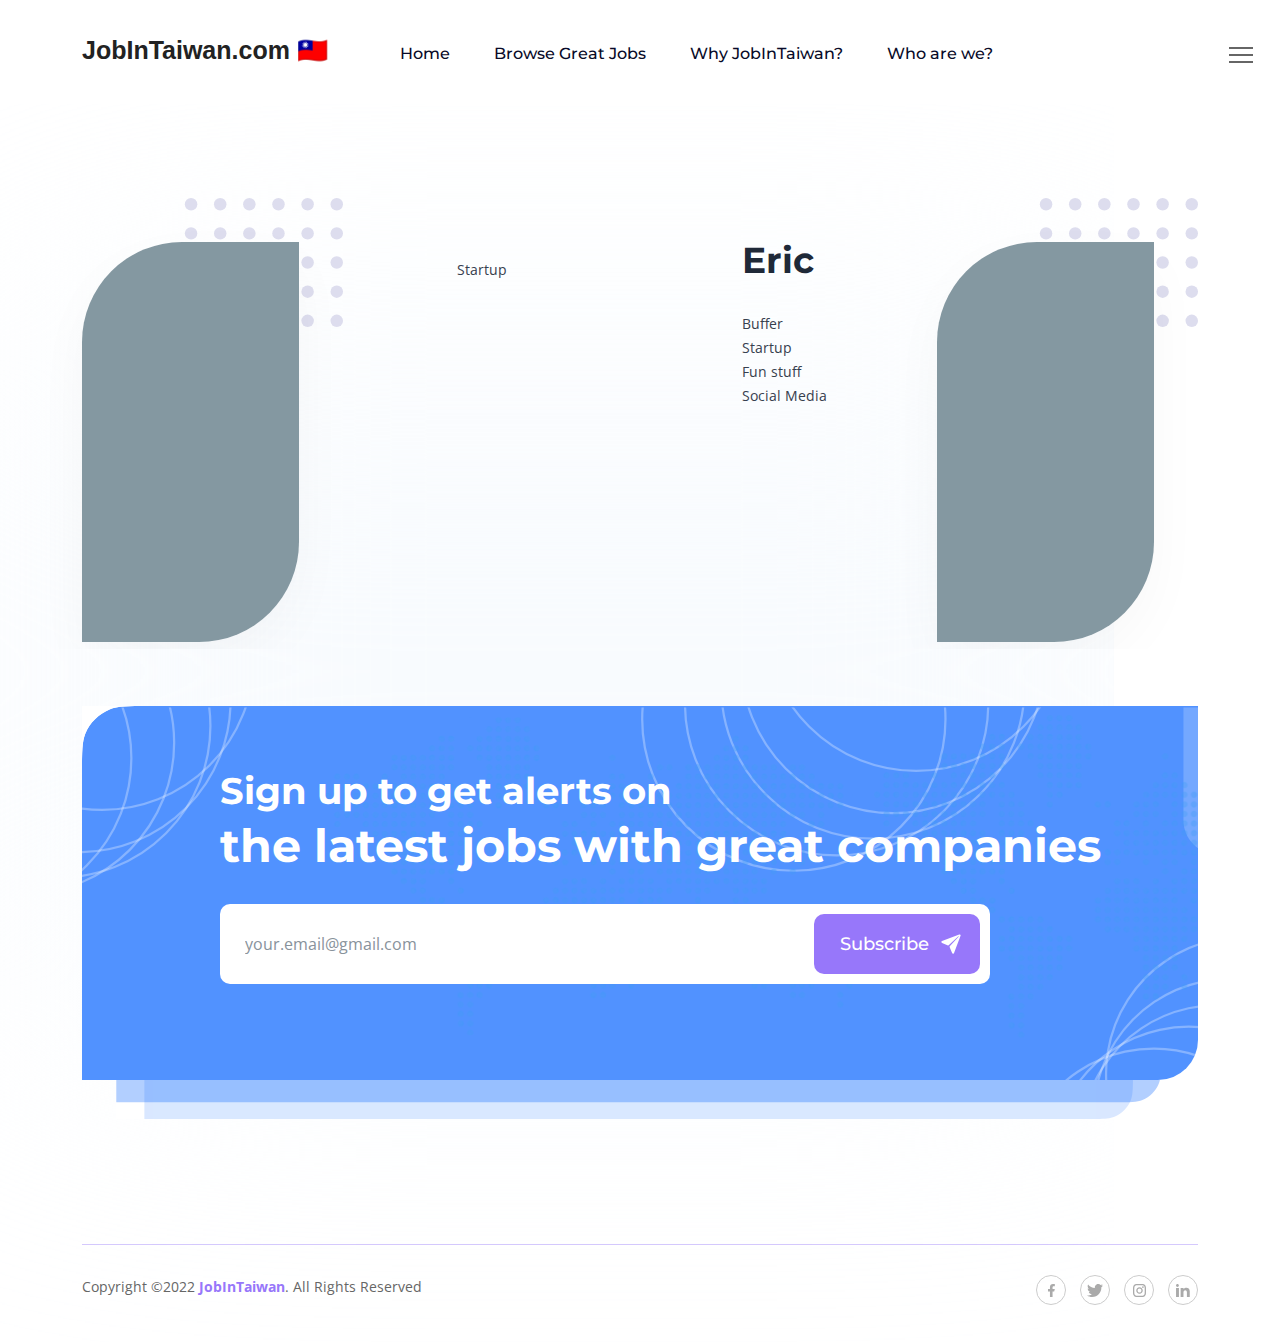
==== commit 9d3a8169: "cleanup" ====
--- a/about.html
+++ b/about.html
@@ -23,7 +23,7 @@
         <div class="preloader d-flex align-items-center justify-content-center">
             <div class="preloader-inner position-relative">
                 <div class="text-center">
-                    <img src="assets/imgs/theme/loading.gif" alt="jobhub" />
+                    <img src="assets/imgs/theme/loading.gif" alt="jobintaiwan" />
                 </div>
             </div>
         </div>
@@ -71,7 +71,7 @@
         <div class="mobile-header-wrapper-inner">
             <div class="mobile-header-top">
                 <div class="user-account">
-                    <img src="assets/imgs/avatar/ava_1.png" alt="jobhub" />
+                    <img src="assets/imgs/avatar/ava_1.png" alt="jobintaiwan" />
                     <div class="content">
                     </div>
                 </div>
@@ -115,18 +115,16 @@
                 <div class="row">
                     <div class="col-lg-3">
                         <div class="box-image-findjob box-image-about ml-0">
-                            <figure><img alt="jobhub" src="assets/imgs/page/about/banner-price.png"></figure>
+                            <figure><img alt="jobintaiwan" src="assets/imgs/page/about/banner-price.png"></figure>
                         </div>
                     </div>
                     <div class="col-lg-3">
                         <div class="box-info-job box-info-about pl-90">
-                            <h5 class="heading-36 mb-30 mt-10">Allen</h5>
+                            <h5 class="heading-36 mb-30 mt-10"></h5>
                             <p class="text-md">
                                 <ul>
-                                    <li>AWS</li>
+                                    <li></li>
                                     <li>Startup</li>
-                                    <li>Fun stuff</li>
-                                    <li>Social Media</li>
                                 </ul>
                             </p>
 
@@ -151,7 +149,7 @@
 
                     <div class="col-lg-3">
                         <div class="box-image-findjob box-image-about ml-0">
-                            <figure><img alt="jobhub" src="assets/imgs/page/about/banner-price.png"></figure>
+                            <figure><img alt="jobintaiwan" src="assets/imgs/page/about/banner-price.png"></figure>
                         </div>
                     </div>
 
